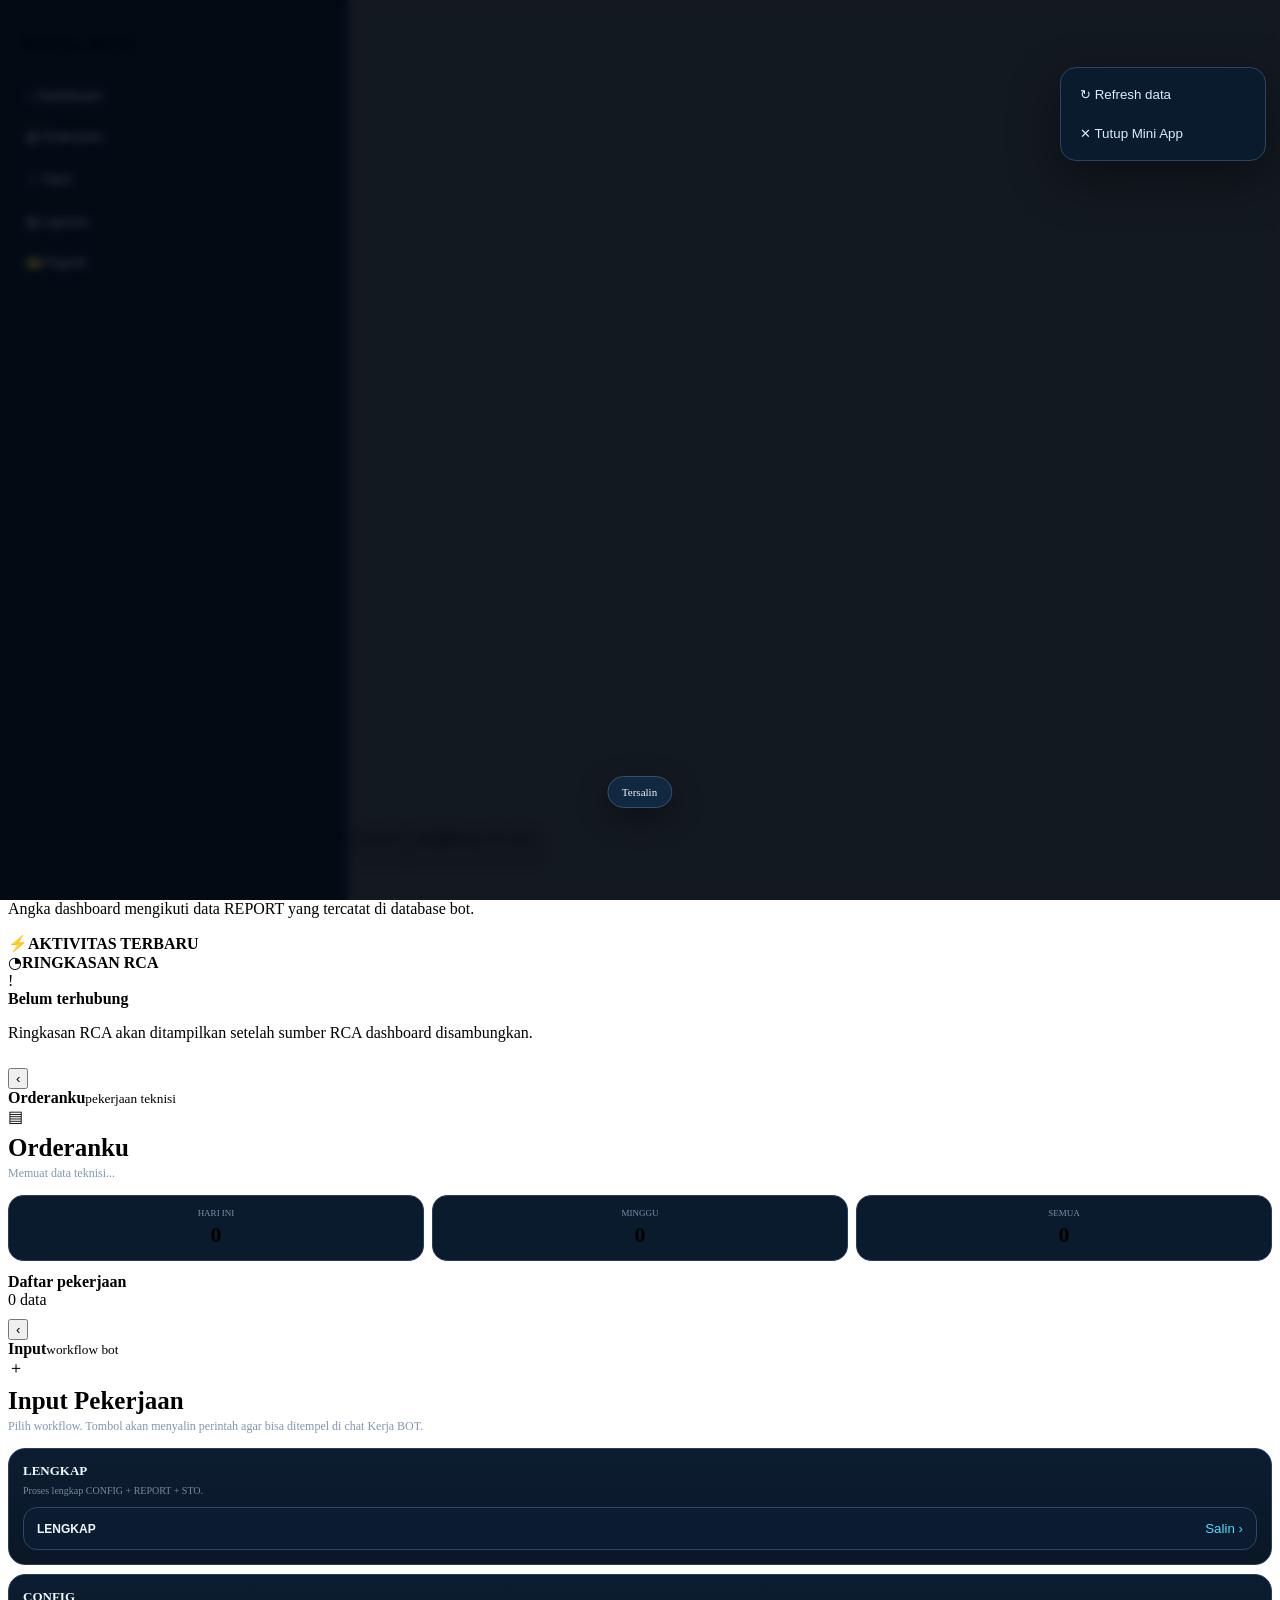
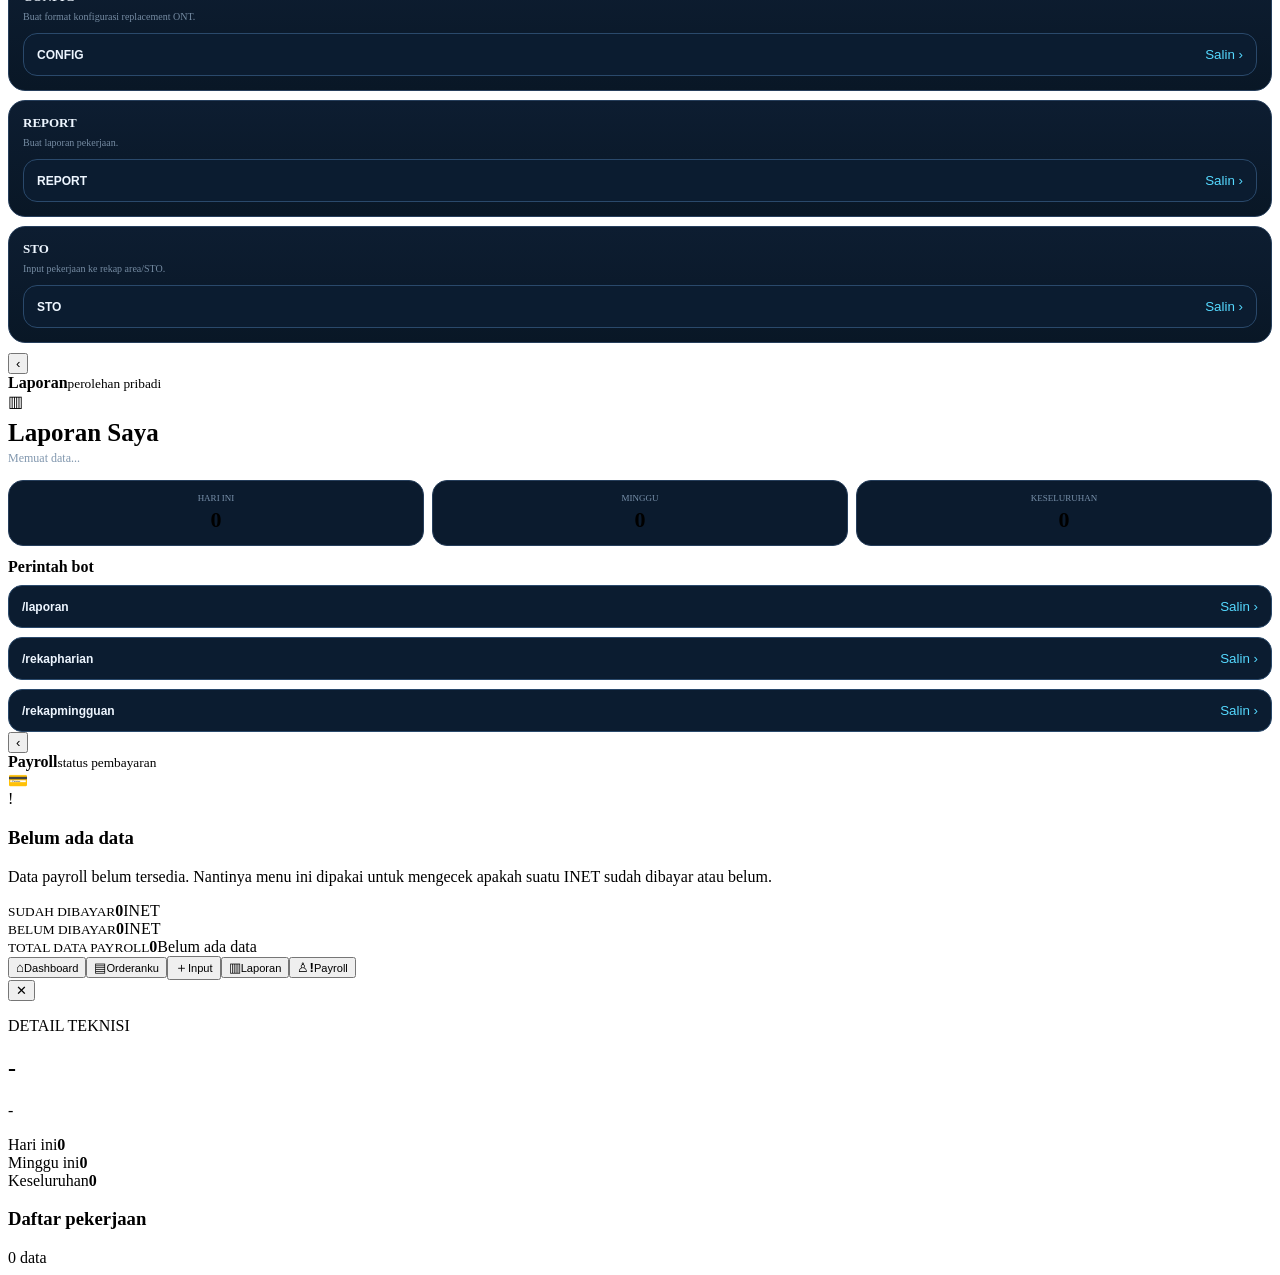
==== webapp/index.html @ c633ae43 "Initial upload Kerja-Bot" ====
<!doctype html>
<html lang="id">
<head>
  <meta charset="utf-8" />
  <meta name="viewport" content="width=device-width,initial-scale=1,viewport-fit=cover" />
  <meta name="theme-color" content="#06111f" />
  <title>Kerja BOT - Dashboard</title>
  <link rel="stylesheet" href="/styles.css" />
  <script src="https://telegram.org/js/telegram-web-app.js"></script>
  <style>
    .tool-page{padding-top:10px}.tool-title{margin:8px 0 4px;font-size:25px}.tool-sub{margin:0 0 14px;color:#8197ae;font-size:12px}.tool-list{display:grid;gap:9px}.tool-card{border:1px solid #263e5b;background:linear-gradient(180deg,#0d1d31,#091726);border-radius:17px;padding:14px;color:#eef6ff}.tool-card strong{display:block;font-size:13px}.tool-card small{display:block;color:#758ba2;font-size:10px;margin-top:4px;line-height:1.5}.tool-action{width:100%;border:1px solid #2a496b;background:#0b1c30;color:#eef6ff;border-radius:14px;padding:13px;text-align:left;display:flex;align-items:center;justify-content:space-between;margin-top:9px}.tool-action b{font-size:12px}.tool-action span{color:#55d9ff}.my-summary{display:grid;grid-template-columns:repeat(3,1fr);gap:8px;margin:12px 0}.my-summary div{border:1px solid #263e5b;background:#0b1b2e;border-radius:15px;padding:12px;text-align:center}.my-summary span{display:block;color:#7890aa;font-size:9px}.my-summary strong{display:block;font-size:22px;margin-top:4px}.mini-order-list{display:grid;gap:7px}.mini-order{border:1px solid #203a57;background:#0a1828;border-radius:13px;padding:11px}.mini-order strong{font-size:12px}.mini-order small{display:block;color:#71869e;font-size:9px;margin-top:4px}.drawer,.more-menu{position:fixed;inset:0;z-index:120}.drawer-backdrop,.more-backdrop{position:absolute;inset:0;background:rgba(0,6,14,.72);backdrop-filter:blur(4px)}.drawer-sheet{position:absolute;left:0;top:0;bottom:0;width:min(320px,84vw);background:#091827;border-right:1px solid #294562;padding:22px 14px}.drawer-sheet h2{margin:8px 7px 18px}.drawer-link{width:100%;border:0;background:transparent;color:#dceaff;padding:13px 12px;border-radius:12px;text-align:left;font-size:13px}.drawer-link:active{background:#102840}.more-box{position:absolute;right:14px;top:67px;width:190px;background:#0b1b2e;border:1px solid #294562;border-radius:16px;padding:7px;box-shadow:0 18px 50px rgba(0,0,0,.4)}.more-box button{width:100%;border:0;background:transparent;color:#dceaff;text-align:left;padding:12px;border-radius:10px}.more-box button:active{background:#102840}.toast{position:fixed;left:50%;bottom:92px;transform:translateX(-50%);z-index:200;background:#102840;border:1px solid #315272;border-radius:999px;padding:9px 14px;color:#eaf5ff;font-size:11px;box-shadow:0 10px 30px rgba(0,0,0,.35)}
  </style>
</head>
<body>
  <main class="app-shell">
    <section id="dashboardPage" class="page-view">
      <header class="app-header">
        <button id="menuButton" class="round-btn" aria-label="Menu">☰</button>
        <div class="brand-center"><strong>Kerja BOT <span class="verified">◆</span></strong><small>mini app</small></div>
        <button id="moreButton" class="round-btn" aria-label="Lainnya">•••</button>
      </header>
      <section class="welcome-row"><div><span class="hello">👋 Selamat datang,</span><div class="name-row"><h1 id="welcomeName">Teknisi</h1><span class="role-badge">TEKNISI</span></div><p id="currentDate" class="date-line">Memuat tanggal...</p></div><div class="period-pill"><span>▣</span><div><small>Periode</small><strong id="periodPillLabel">Hari Ini</strong></div></div></section>
      <section class="filter-strip"><div class="segmented"><button class="segment active" data-area="ALL">SEMUA</button><button class="segment" data-area="MYR">MANYAR</button><button class="segment" data-area="JGR">JAGIR</button></div><div class="segmented"><button class="period active" data-period="daily">HARI INI</button><button class="period" data-period="weekly">MINGGU</button><button class="period" data-period="all">SEMUA</button></div></section>
      <section class="kpi-grid"><article class="kpi-card blue"><span class="kpi-icon">▣</span><div><small>TOTAL CLOSE</small><strong id="totalClose">0</strong><em id="periodLabel">Hari ini</em></div></article><article class="kpi-card green"><span class="kpi-icon">✓</span><div><small>TEKNISI AKTIF</small><strong id="activeTechnicians">0</strong><em>punya perolehan</em></div></article><article class="kpi-card red"><span class="kpi-icon">↗</span><div><small>RATA-RATA</small><strong id="averageClose">0</strong><em>order / teknisi</em></div></article><article class="kpi-card amber"><span class="kpi-icon">◎</span><div><small>AREA</small><strong id="activeAreaLabel">SEMUA</strong><em>filter aktif</em></div></article></section>
      <section class="dashboard-grid">
        <article class="panel trend-panel"><div class="panel-head"><div><span class="panel-icon">⌁</span><strong>TREND ORDER HARIAN</strong></div><span id="trendTotal" class="panel-meta">0 close</span></div><div id="trendChart" class="trend-chart"></div></article>
        <article class="panel progress-panel"><div class="panel-head"><div><span class="panel-icon">◉</span><strong>PROGRES PEROLEHAN</strong></div></div><div class="progress-wrap"><div id="progressRing" class="progress-ring"><div><strong id="ringValue">0</strong><small>close</small></div></div><div class="progress-copy"><p><i class="dot cyan"></i> Total close <strong id="ringClose">0</strong></p><p><i class="dot green"></i> Teknisi aktif <strong id="ringTech">0</strong></p><p><i class="dot gold"></i> Rata-rata <strong id="ringAvg">0</strong></p></div></div></article>
        <article class="panel leaderboard-panel"><div class="panel-head"><div><span class="panel-icon">♛</span><strong>LEADERBOARD TEKNISI</strong></div><span id="resultCount" class="panel-meta">0 teknisi</span></div><p class="panel-sub">Berdasarkan perolehan pada filter aktif</p><div class="search-wrap"><span>⌕</span><input id="searchInput" type="search" placeholder="Cari nama atau NIK teknisi..." autocomplete="off" /></div><div id="leaderboard" class="leaderboard"></div><div id="emptyState" class="empty hidden"><div>📭</div><p>Belum ada perolehan pada periode ini.</p></div></article>
        <article class="panel area-panel"><div class="panel-head"><div><span class="panel-icon">🗺</span><strong>AREA PEKERJAAN</strong></div></div><button class="area-row" data-area-shortcut="ALL"><div><strong>SEMUA AREA</strong><small>Gabungan seluruh perolehan</small></div><span>›</span></button><button class="area-row" data-area-shortcut="MYR"><div><strong>MANYAR</strong><small>Filter STO MYR</small></div><span>›</span></button><button class="area-row" data-area-shortcut="JGR"><div><strong>JAGIR</strong><small>Filter STO JGR</small></div><span>›</span></button><div class="info-box"><span>ℹ</span><p>Angka dashboard mengikuti data REPORT yang tercatat di database bot.</p></div></article>
        <article class="panel activity-panel"><div class="panel-head"><div><span class="panel-icon">⚡</span><strong>AKTIVITAS TERBARU</strong></div></div><div id="recentActivity" class="activity-list"></div></article>
        <article class="panel rca-panel"><div class="panel-head"><div><span class="panel-icon">◔</span><strong>RINGKASAN RCA</strong></div></div><div class="placeholder-chart"><div class="placeholder-pie">!</div><div><strong>Belum terhubung</strong><p>Ringkasan RCA akan ditampilkan setelah sumber RCA dashboard disambungkan.</p></div></div></article>
      </section>
    </section>

    <section id="ordersPage" class="page-view hidden tool-page"><header class="app-header"><button class="round-btn" data-back-dashboard>‹</button><div class="brand-center"><strong>Orderanku</strong><small>pekerjaan teknisi</small></div><span class="round-btn ghost">▤</span></header><h1 class="tool-title">Orderanku</h1><p class="tool-sub" id="ordersIdentity">Memuat data teknisi...</p><div id="myOrderSummary" class="my-summary"><div><span>HARI INI</span><strong>0</strong></div><div><span>MINGGU</span><strong>0</strong></div><div><span>SEMUA</span><strong>0</strong></div></div><section class="panel"><div class="panel-head"><div><strong>Daftar pekerjaan</strong></div><span id="myOrderCount" class="panel-meta">0 data</span></div><div id="myOrdersList" class="mini-order-list"></div></section></section>

    <section id="inputPage" class="page-view hidden tool-page"><header class="app-header"><button class="round-btn" data-back-dashboard>‹</button><div class="brand-center"><strong>Input</strong><small>workflow bot</small></div><span class="round-btn ghost">＋</span></header><h1 class="tool-title">Input Pekerjaan</h1><p class="tool-sub">Pilih workflow. Tombol akan menyalin perintah agar bisa ditempel di chat Kerja BOT.</p><div class="tool-list"><article class="tool-card"><strong>LENGKAP</strong><small>Proses lengkap CONFIG + REPORT + STO.</small><button class="tool-action" data-copy-command="LENGKAP"><b>LENGKAP</b><span>Salin ›</span></button></article><article class="tool-card"><strong>CONFIG</strong><small>Buat format konfigurasi replacement ONT.</small><button class="tool-action" data-copy-command="CONFIG"><b>CONFIG</b><span>Salin ›</span></button></article><article class="tool-card"><strong>REPORT</strong><small>Buat laporan pekerjaan.</small><button class="tool-action" data-copy-command="REPORT"><b>REPORT</b><span>Salin ›</span></button></article><article class="tool-card"><strong>STO</strong><small>Input pekerjaan ke rekap area/STO.</small><button class="tool-action" data-copy-command="STO"><b>STO</b><span>Salin ›</span></button></article></div></section>

    <section id="reportsPage" class="page-view hidden tool-page"><header class="app-header"><button class="round-btn" data-back-dashboard>‹</button><div class="brand-center"><strong>Laporan</strong><small>perolehan pribadi</small></div><span class="round-btn ghost">▥</span></header><h1 class="tool-title">Laporan Saya</h1><p class="tool-sub" id="reportIdentity">Memuat data...</p><div id="reportSummary" class="my-summary"><div><span>HARI INI</span><strong>0</strong></div><div><span>MINGGU</span><strong>0</strong></div><div><span>KESELURUHAN</span><strong>0</strong></div></div><section class="panel"><div class="panel-head"><div><strong>Perintah bot</strong></div></div><button class="tool-action" data-copy-command="/laporan"><b>/laporan</b><span>Salin ›</span></button><button class="tool-action" data-copy-command="/rekapharian"><b>/rekapharian</b><span>Salin ›</span></button><button class="tool-action" data-copy-command="/rekapmingguan"><b>/rekapmingguan</b><span>Salin ›</span></button></section></section>

    <section id="payrollPage" class="page-view hidden"><header class="app-header"><button class="round-btn" data-back-dashboard>‹</button><div class="brand-center"><strong>Payroll</strong><small>status pembayaran</small></div><span class="round-btn ghost">💳</span></header><section class="payroll-hero panel"><div class="warning-orb">!</div><h1>Belum ada data</h1><p>Data payroll belum tersedia. Nantinya menu ini dipakai untuk mengecek apakah suatu INET sudah dibayar atau belum.</p></section><section class="payroll-grid"><article class="pay-stat"><small>SUDAH DIBAYAR</small><strong>0</strong><span>INET</span></article><article class="pay-stat"><small>BELUM DIBAYAR</small><strong>0</strong><span>INET</span></article><article class="pay-stat wide"><small>TOTAL DATA PAYROLL</small><strong>0</strong><span>Belum ada data</span></article></section></section>

    <nav class="bottom-nav"><button class="nav-item active" data-page="dashboardPage"><span>⌂</span><small>Dashboard</small></button><button class="nav-item" data-page="ordersPage"><span>▤</span><small>Orderanku</small></button><button class="nav-item nav-plus" data-page="inputPage"><span>＋</span><small>Input</small></button><button class="nav-item" data-page="reportsPage"><span>▥</span><small>Laporan</small></button><button class="nav-item payroll-nav" data-page="payrollPage"><span>♙<b>!</b></span><small>Payroll</small></button></nav>

    <section id="detailPanel" class="detail-panel hidden"><div class="detail-backdrop" data-close-detail></div><article class="detail-sheet"><div class="detail-handle"></div><button class="close-detail" data-close-detail>✕</button><p class="section-kicker">DETAIL TEKNISI</p><h2 id="detailName">-</h2><p id="detailNik" class="subtle">-</p><div class="detail-metrics"><div><span>Hari ini</span><strong id="detailDaily">0</strong></div><div><span>Minggu ini</span><strong id="detailWeekly">0</strong></div><div><span>Keseluruhan</span><strong id="detailAll">0</strong></div></div><div class="section-heading compact"><h3>Daftar pekerjaan</h3><span id="detailCount">0 data</span></div><div id="detailOrders" class="detail-orders"></div></article></section>

    <section id="drawer" class="drawer hidden"><div class="drawer-backdrop" data-close-drawer></div><aside class="drawer-sheet"><h2>Kerja BOT</h2><button class="drawer-link" data-drawer-page="dashboardPage">⌂ Dashboard</button><button class="drawer-link" data-drawer-page="ordersPage">▤ Orderanku</button><button class="drawer-link" data-drawer-page="inputPage">＋ Input</button><button class="drawer-link" data-drawer-page="reportsPage">▥ Laporan</button><button class="drawer-link" data-drawer-page="payrollPage">💳 Payroll</button></aside></section>
    <section id="moreMenu" class="more-menu hidden"><div class="more-backdrop" data-close-more></div><div class="more-box"><button id="refreshButton">↻ Refresh data</button><button id="closeMiniAppButton">✕ Tutup Mini App</button></div></section>
    <div id="toast" class="toast hidden">Tersalin</div>
  </main>
  <template id="leaderTemplate"><button class="leader-row"><span class="rank"></span><span class="leader-info"><strong class="leader-name"></strong><small class="leader-meta"></small></span><span class="leader-score"></span><span class="chevron">›</span></button></template>
  <script src="/app.js"></script>
  <script src="/ticket_bridge.js"></script>
  <script src="/workflow_area.js"></script>
  <script src="/report_upgrade.js"></script>
  <script src="/navigation_back.js"></script>
  <script src="/leaderboard_identity_fix.js?v=2"></script>
</body>
</html>
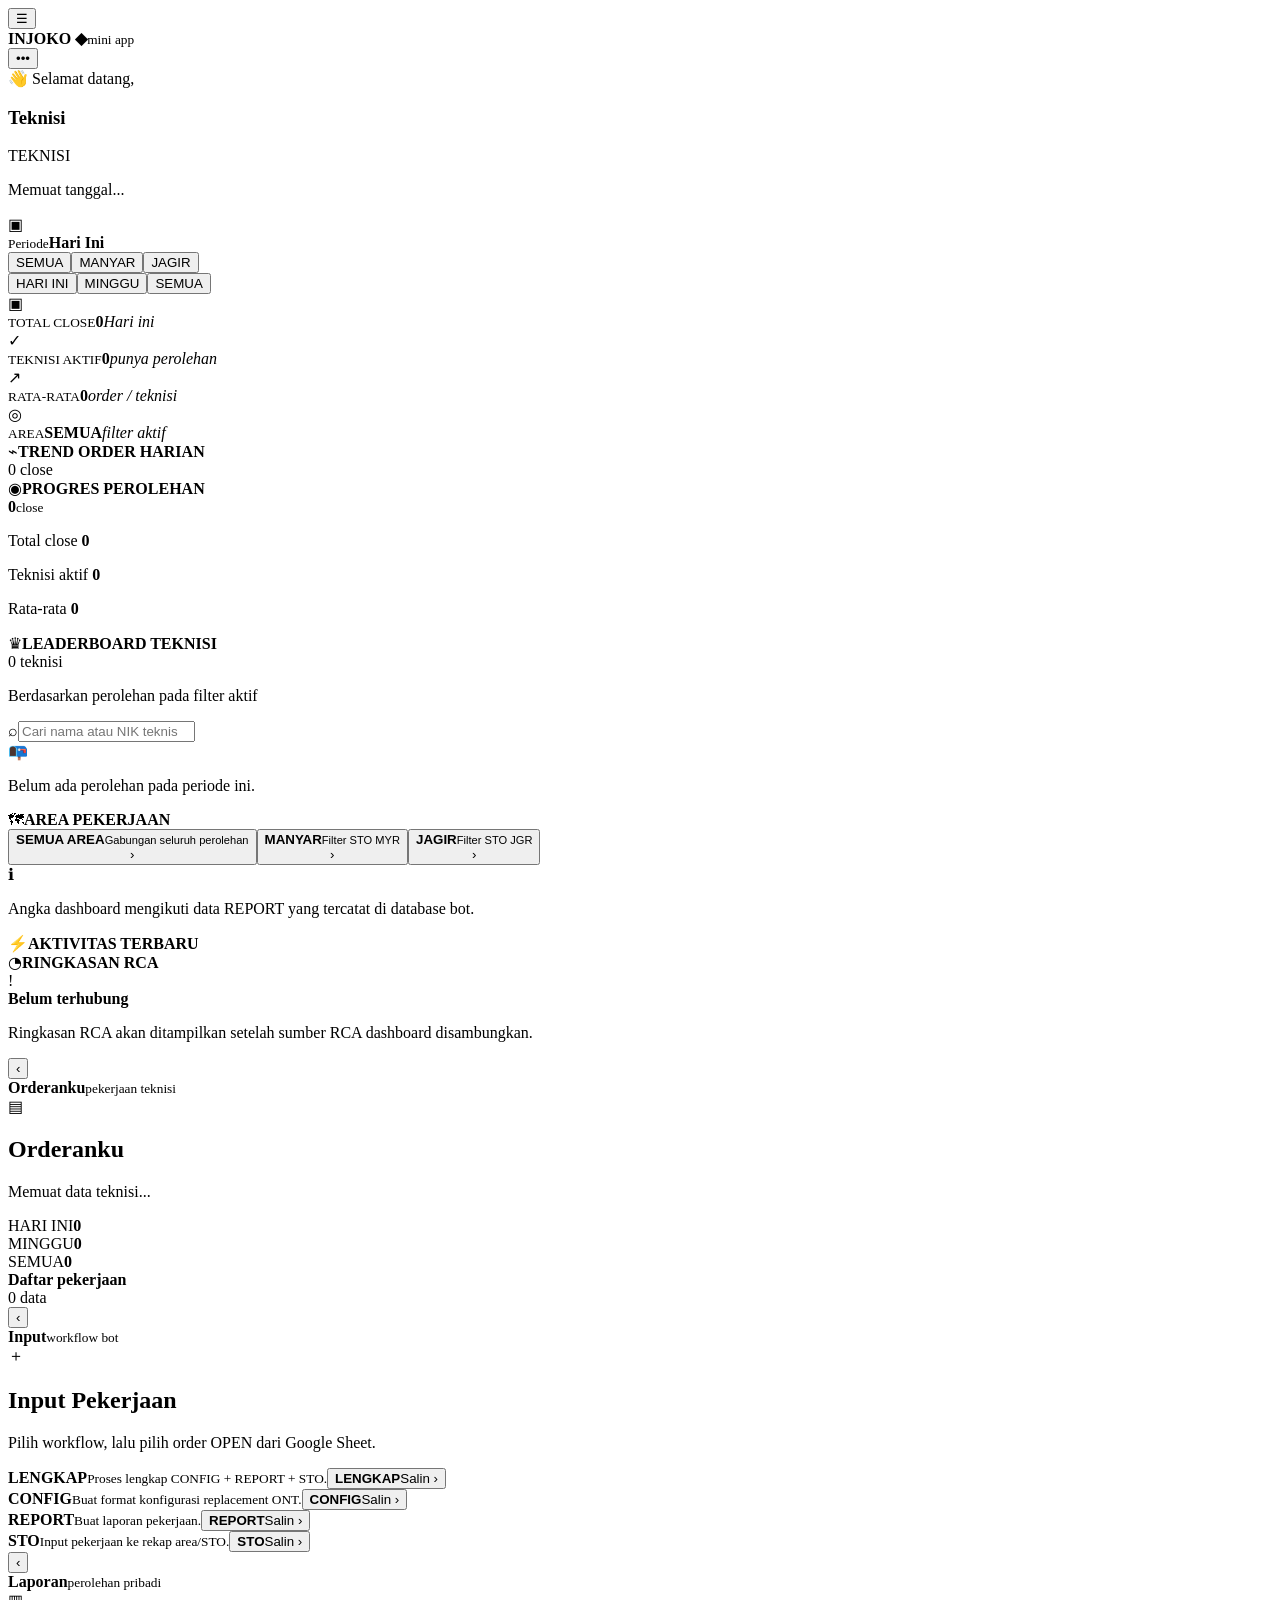
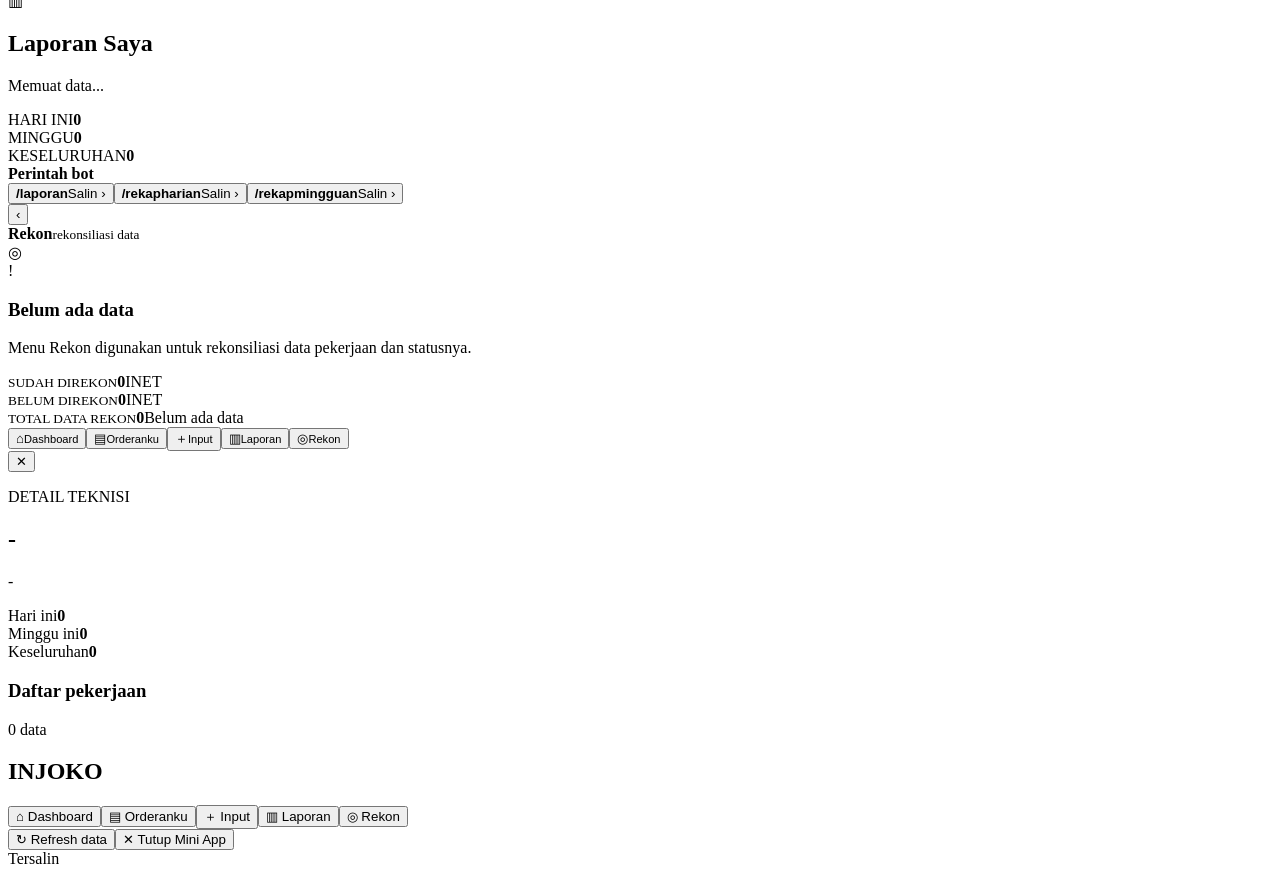
==== commit 6bcd6af1: "feat: rebrand Mini App to INJOKO and add role UI" ====
--- a/webapp/index.html
+++ b/webapp/index.html
@@ -4,56 +4,30 @@
   <meta charset="utf-8" />
   <meta name="viewport" content="width=device-width,initial-scale=1,viewport-fit=cover" />
   <meta name="theme-color" content="#06111f" />
-  <title>Kerja BOT - Dashboard</title>
+  <title>INJOKO - Dashboard</title>
   <link rel="stylesheet" href="/styles.css" />
   <script src="https://telegram.org/js/telegram-web-app.js"></script>
-  <style>
-    .tool-page{padding-top:10px}.tool-title{margin:8px 0 4px;font-size:25px}.tool-sub{margin:0 0 14px;color:#8197ae;font-size:12px}.tool-list{display:grid;gap:9px}.tool-card{border:1px solid #263e5b;background:linear-gradient(180deg,#0d1d31,#091726);border-radius:17px;padding:14px;color:#eef6ff}.tool-card strong{display:block;font-size:13px}.tool-card small{display:block;color:#758ba2;font-size:10px;margin-top:4px;line-height:1.5}.tool-action{width:100%;border:1px solid #2a496b;background:#0b1c30;color:#eef6ff;border-radius:14px;padding:13px;text-align:left;display:flex;align-items:center;justify-content:space-between;margin-top:9px}.tool-action b{font-size:12px}.tool-action span{color:#55d9ff}.my-summary{display:grid;grid-template-columns:repeat(3,1fr);gap:8px;margin:12px 0}.my-summary div{border:1px solid #263e5b;background:#0b1b2e;border-radius:15px;padding:12px;text-align:center}.my-summary span{display:block;color:#7890aa;font-size:9px}.my-summary strong{display:block;font-size:22px;margin-top:4px}.mini-order-list{display:grid;gap:7px}.mini-order{border:1px solid #203a57;background:#0a1828;border-radius:13px;padding:11px}.mini-order strong{font-size:12px}.mini-order small{display:block;color:#71869e;font-size:9px;margin-top:4px}.drawer,.more-menu{position:fixed;inset:0;z-index:120}.drawer-backdrop,.more-backdrop{position:absolute;inset:0;background:rgba(0,6,14,.72);backdrop-filter:blur(4px)}.drawer-sheet{position:absolute;left:0;top:0;bottom:0;width:min(320px,84vw);background:#091827;border-right:1px solid #294562;padding:22px 14px}.drawer-sheet h2{margin:8px 7px 18px}.drawer-link{width:100%;border:0;background:transparent;color:#dceaff;padding:13px 12px;border-radius:12px;text-align:left;font-size:13px}.drawer-link:active{background:#102840}.more-box{position:absolute;right:14px;top:67px;width:190px;background:#0b1b2e;border:1px solid #294562;border-radius:16px;padding:7px;box-shadow:0 18px 50px rgba(0,0,0,.4)}.more-box button{width:100%;border:0;background:transparent;color:#dceaff;text-align:left;padding:12px;border-radius:10px}.more-box button:active{background:#102840}.toast{position:fixed;left:50%;bottom:92px;transform:translateX(-50%);z-index:200;background:#102840;border:1px solid #315272;border-radius:999px;padding:9px 14px;color:#eaf5ff;font-size:11px;box-shadow:0 10px 30px rgba(0,0,0,.35)}
-  </style>
 </head>
 <body>
   <main class="app-shell">
     <section id="dashboardPage" class="page-view">
-      <header class="app-header">
-        <button id="menuButton" class="round-btn" aria-label="Menu">☰</button>
-        <div class="brand-center"><strong>Kerja BOT <span class="verified">◆</span></strong><small>mini app</small></div>
-        <button id="moreButton" class="round-btn" aria-label="Lainnya">•••</button>
-      </header>
+      <header class="app-header"><button id="menuButton" class="round-btn" aria-label="Menu">☰</button><div class="brand-center"><strong>INJOKO <span class="verified">◆</span></strong><small>mini app</small></div><button id="moreButton" class="round-btn" aria-label="Lainnya">•••</button></header>
       <section class="welcome-row"><div><span class="hello">👋 Selamat datang,</span><div class="name-row"><h1 id="welcomeName">Teknisi</h1><span class="role-badge">TEKNISI</span></div><p id="currentDate" class="date-line">Memuat tanggal...</p></div><div class="period-pill"><span>▣</span><div><small>Periode</small><strong id="periodPillLabel">Hari Ini</strong></div></div></section>
       <section class="filter-strip"><div class="segmented"><button class="segment active" data-area="ALL">SEMUA</button><button class="segment" data-area="MYR">MANYAR</button><button class="segment" data-area="JGR">JAGIR</button></div><div class="segmented"><button class="period active" data-period="daily">HARI INI</button><button class="period" data-period="weekly">MINGGU</button><button class="period" data-period="all">SEMUA</button></div></section>
       <section class="kpi-grid"><article class="kpi-card blue"><span class="kpi-icon">▣</span><div><small>TOTAL CLOSE</small><strong id="totalClose">0</strong><em id="periodLabel">Hari ini</em></div></article><article class="kpi-card green"><span class="kpi-icon">✓</span><div><small>TEKNISI AKTIF</small><strong id="activeTechnicians">0</strong><em>punya perolehan</em></div></article><article class="kpi-card red"><span class="kpi-icon">↗</span><div><small>RATA-RATA</small><strong id="averageClose">0</strong><em>order / teknisi</em></div></article><article class="kpi-card amber"><span class="kpi-icon">◎</span><div><small>AREA</small><strong id="activeAreaLabel">SEMUA</strong><em>filter aktif</em></div></article></section>
-      <section class="dashboard-grid">
-        <article class="panel trend-panel"><div class="panel-head"><div><span class="panel-icon">⌁</span><strong>TREND ORDER HARIAN</strong></div><span id="trendTotal" class="panel-meta">0 close</span></div><div id="trendChart" class="trend-chart"></div></article>
-        <article class="panel progress-panel"><div class="panel-head"><div><span class="panel-icon">◉</span><strong>PROGRES PEROLEHAN</strong></div></div><div class="progress-wrap"><div id="progressRing" class="progress-ring"><div><strong id="ringValue">0</strong><small>close</small></div></div><div class="progress-copy"><p><i class="dot cyan"></i> Total close <strong id="ringClose">0</strong></p><p><i class="dot green"></i> Teknisi aktif <strong id="ringTech">0</strong></p><p><i class="dot gold"></i> Rata-rata <strong id="ringAvg">0</strong></p></div></div></article>
-        <article class="panel leaderboard-panel"><div class="panel-head"><div><span class="panel-icon">♛</span><strong>LEADERBOARD TEKNISI</strong></div><span id="resultCount" class="panel-meta">0 teknisi</span></div><p class="panel-sub">Berdasarkan perolehan pada filter aktif</p><div class="search-wrap"><span>⌕</span><input id="searchInput" type="search" placeholder="Cari nama atau NIK teknisi..." autocomplete="off" /></div><div id="leaderboard" class="leaderboard"></div><div id="emptyState" class="empty hidden"><div>📭</div><p>Belum ada perolehan pada periode ini.</p></div></article>
-        <article class="panel area-panel"><div class="panel-head"><div><span class="panel-icon">🗺</span><strong>AREA PEKERJAAN</strong></div></div><button class="area-row" data-area-shortcut="ALL"><div><strong>SEMUA AREA</strong><small>Gabungan seluruh perolehan</small></div><span>›</span></button><button class="area-row" data-area-shortcut="MYR"><div><strong>MANYAR</strong><small>Filter STO MYR</small></div><span>›</span></button><button class="area-row" data-area-shortcut="JGR"><div><strong>JAGIR</strong><small>Filter STO JGR</small></div><span>›</span></button><div class="info-box"><span>ℹ</span><p>Angka dashboard mengikuti data REPORT yang tercatat di database bot.</p></div></article>
-        <article class="panel activity-panel"><div class="panel-head"><div><span class="panel-icon">⚡</span><strong>AKTIVITAS TERBARU</strong></div></div><div id="recentActivity" class="activity-list"></div></article>
-        <article class="panel rca-panel"><div class="panel-head"><div><span class="panel-icon">◔</span><strong>RINGKASAN RCA</strong></div></div><div class="placeholder-chart"><div class="placeholder-pie">!</div><div><strong>Belum terhubung</strong><p>Ringkasan RCA akan ditampilkan setelah sumber RCA dashboard disambungkan.</p></div></div></article>
-      </section>
+      <section class="dashboard-grid"><article class="panel trend-panel"><div class="panel-head"><div><span class="panel-icon">⌁</span><strong>TREND ORDER HARIAN</strong></div><span id="trendTotal" class="panel-meta">0 close</span></div><div id="trendChart" class="trend-chart"></div></article><article class="panel progress-panel"><div class="panel-head"><div><span class="panel-icon">◉</span><strong>PROGRES PEROLEHAN</strong></div></div><div class="progress-wrap"><div id="progressRing" class="progress-ring"><div><strong id="ringValue">0</strong><small>close</small></div></div><div class="progress-copy"><p><i class="dot cyan"></i> Total close <strong id="ringClose">0</strong></p><p><i class="dot green"></i> Teknisi aktif <strong id="ringTech">0</strong></p><p><i class="dot gold"></i> Rata-rata <strong id="ringAvg">0</strong></p></div></div></article><article class="panel leaderboard-panel"><div class="panel-head"><div><span class="panel-icon">♛</span><strong>LEADERBOARD TEKNISI</strong></div><span id="resultCount" class="panel-meta">0 teknisi</span></div><p class="panel-sub">Berdasarkan perolehan pada filter aktif</p><div class="search-wrap"><span>⌕</span><input id="searchInput" type="search" placeholder="Cari nama atau NIK teknisi..." autocomplete="off" /></div><div id="leaderboard" class="leaderboard"></div><div id="emptyState" class="empty hidden"><div>📭</div><p>Belum ada perolehan pada periode ini.</p></div></article><article class="panel area-panel"><div class="panel-head"><div><span class="panel-icon">🗺</span><strong>AREA PEKERJAAN</strong></div></div><button class="area-row" data-area-shortcut="ALL"><div><strong>SEMUA AREA</strong><small>Gabungan seluruh perolehan</small></div><span>›</span></button><button class="area-row" data-area-shortcut="MYR"><div><strong>MANYAR</strong><small>Filter STO MYR</small></div><span>›</span></button><button class="area-row" data-area-shortcut="JGR"><div><strong>JAGIR</strong><small>Filter STO JGR</small></div><span>›</span></button><div class="info-box"><span>ℹ</span><p>Angka dashboard mengikuti data REPORT yang tercatat di database bot.</p></div></article><article class="panel activity-panel"><div class="panel-head"><div><span class="panel-icon">⚡</span><strong>AKTIVITAS TERBARU</strong></div></div><div id="recentActivity" class="activity-list"></div></article><article class="panel rca-panel"><div class="panel-head"><div><span class="panel-icon">◔</span><strong>RINGKASAN RCA</strong></div></div><div class="placeholder-chart"><div class="placeholder-pie">!</div><div><strong>Belum terhubung</strong><p>Ringkasan RCA akan ditampilkan setelah sumber RCA dashboard disambungkan.</p></div></div></article></section>
     </section>
-
     <section id="ordersPage" class="page-view hidden tool-page"><header class="app-header"><button class="round-btn" data-back-dashboard>‹</button><div class="brand-center"><strong>Orderanku</strong><small>pekerjaan teknisi</small></div><span class="round-btn ghost">▤</span></header><h1 class="tool-title">Orderanku</h1><p class="tool-sub" id="ordersIdentity">Memuat data teknisi...</p><div id="myOrderSummary" class="my-summary"><div><span>HARI INI</span><strong>0</strong></div><div><span>MINGGU</span><strong>0</strong></div><div><span>SEMUA</span><strong>0</strong></div></div><section class="panel"><div class="panel-head"><div><strong>Daftar pekerjaan</strong></div><span id="myOrderCount" class="panel-meta">0 data</span></div><div id="myOrdersList" class="mini-order-list"></div></section></section>
-
-    <section id="inputPage" class="page-view hidden tool-page"><header class="app-header"><button class="round-btn" data-back-dashboard>‹</button><div class="brand-center"><strong>Input</strong><small>workflow bot</small></div><span class="round-btn ghost">＋</span></header><h1 class="tool-title">Input Pekerjaan</h1><p class="tool-sub">Pilih workflow. Tombol akan menyalin perintah agar bisa ditempel di chat Kerja BOT.</p><div class="tool-list"><article class="tool-card"><strong>LENGKAP</strong><small>Proses lengkap CONFIG + REPORT + STO.</small><button class="tool-action" data-copy-command="LENGKAP"><b>LENGKAP</b><span>Salin ›</span></button></article><article class="tool-card"><strong>CONFIG</strong><small>Buat format konfigurasi replacement ONT.</small><button class="tool-action" data-copy-command="CONFIG"><b>CONFIG</b><span>Salin ›</span></button></article><article class="tool-card"><strong>REPORT</strong><small>Buat laporan pekerjaan.</small><button class="tool-action" data-copy-command="REPORT"><b>REPORT</b><span>Salin ›</span></button></article><article class="tool-card"><strong>STO</strong><small>Input pekerjaan ke rekap area/STO.</small><button class="tool-action" data-copy-command="STO"><b>STO</b><span>Salin ›</span></button></article></div></section>
-
+    <section id="inputPage" class="page-view hidden tool-page"><header class="app-header"><button class="round-btn" data-back-dashboard>‹</button><div class="brand-center"><strong>Input</strong><small>workflow bot</small></div><span class="round-btn ghost">＋</span></header><h1 class="tool-title">Input Pekerjaan</h1><p class="tool-sub">Pilih workflow, lalu pilih order OPEN dari Google Sheet.</p><div class="tool-list"><article class="tool-card"><strong>LENGKAP</strong><small>Proses lengkap CONFIG + REPORT + STO.</small><button class="tool-action" data-copy-command="LENGKAP"><b>LENGKAP</b><span>Salin ›</span></button></article><article class="tool-card"><strong>CONFIG</strong><small>Buat format konfigurasi replacement ONT.</small><button class="tool-action" data-copy-command="CONFIG"><b>CONFIG</b><span>Salin ›</span></button></article><article class="tool-card"><strong>REPORT</strong><small>Buat laporan pekerjaan.</small><button class="tool-action" data-copy-command="REPORT"><b>REPORT</b><span>Salin ›</span></button></article><article class="tool-card"><strong>STO</strong><small>Input pekerjaan ke rekap area/STO.</small><button class="tool-action" data-copy-command="STO"><b>STO</b><span>Salin ›</span></button></article></div></section>
     <section id="reportsPage" class="page-view hidden tool-page"><header class="app-header"><button class="round-btn" data-back-dashboard>‹</button><div class="brand-center"><strong>Laporan</strong><small>perolehan pribadi</small></div><span class="round-btn ghost">▥</span></header><h1 class="tool-title">Laporan Saya</h1><p class="tool-sub" id="reportIdentity">Memuat data...</p><div id="reportSummary" class="my-summary"><div><span>HARI INI</span><strong>0</strong></div><div><span>MINGGU</span><strong>0</strong></div><div><span>KESELURUHAN</span><strong>0</strong></div></div><section class="panel"><div class="panel-head"><div><strong>Perintah bot</strong></div></div><button class="tool-action" data-copy-command="/laporan"><b>/laporan</b><span>Salin ›</span></button><button class="tool-action" data-copy-command="/rekapharian"><b>/rekapharian</b><span>Salin ›</span></button><button class="tool-action" data-copy-command="/rekapmingguan"><b>/rekapmingguan</b><span>Salin ›</span></button></section></section>
-
-    <section id="payrollPage" class="page-view hidden"><header class="app-header"><button class="round-btn" data-back-dashboard>‹</button><div class="brand-center"><strong>Payroll</strong><small>status pembayaran</small></div><span class="round-btn ghost">💳</span></header><section class="payroll-hero panel"><div class="warning-orb">!</div><h1>Belum ada data</h1><p>Data payroll belum tersedia. Nantinya menu ini dipakai untuk mengecek apakah suatu INET sudah dibayar atau belum.</p></section><section class="payroll-grid"><article class="pay-stat"><small>SUDAH DIBAYAR</small><strong>0</strong><span>INET</span></article><article class="pay-stat"><small>BELUM DIBAYAR</small><strong>0</strong><span>INET</span></article><article class="pay-stat wide"><small>TOTAL DATA PAYROLL</small><strong>0</strong><span>Belum ada data</span></article></section></section>
-
-    <nav class="bottom-nav"><button class="nav-item active" data-page="dashboardPage"><span>⌂</span><small>Dashboard</small></button><button class="nav-item" data-page="ordersPage"><span>▤</span><small>Orderanku</small></button><button class="nav-item nav-plus" data-page="inputPage"><span>＋</span><small>Input</small></button><button class="nav-item" data-page="reportsPage"><span>▥</span><small>Laporan</small></button><button class="nav-item payroll-nav" data-page="payrollPage"><span>♙<b>!</b></span><small>Payroll</small></button></nav>
-
+    <section id="payrollPage" class="page-view hidden"><header class="app-header"><button class="round-btn" data-back-dashboard>‹</button><div class="brand-center"><strong>Rekon</strong><small>rekonsiliasi data</small></div><span class="round-btn ghost">◎</span></header><section class="payroll-hero panel"><div class="warning-orb">!</div><h1>Belum ada data</h1><p>Menu Rekon digunakan untuk rekonsiliasi data pekerjaan dan statusnya.</p></section><section class="payroll-grid"><article class="pay-stat"><small>SUDAH DIREKON</small><strong>0</strong><span>INET</span></article><article class="pay-stat"><small>BELUM DIREKON</small><strong>0</strong><span>INET</span></article><article class="pay-stat wide"><small>TOTAL DATA REKON</small><strong>0</strong><span>Belum ada data</span></article></section></section>
+    <nav class="bottom-nav"><button class="nav-item active" data-page="dashboardPage"><span>⌂</span><small>Dashboard</small></button><button class="nav-item" data-page="ordersPage"><span>▤</span><small>Orderanku</small></button><button class="nav-item nav-plus" data-page="inputPage"><span>＋</span><small>Input</small></button><button class="nav-item" data-page="reportsPage"><span>▥</span><small>Laporan</small></button><button class="nav-item payroll-nav" data-page="payrollPage"><span>◎</span><small>Rekon</small></button></nav>
     <section id="detailPanel" class="detail-panel hidden"><div class="detail-backdrop" data-close-detail></div><article class="detail-sheet"><div class="detail-handle"></div><button class="close-detail" data-close-detail>✕</button><p class="section-kicker">DETAIL TEKNISI</p><h2 id="detailName">-</h2><p id="detailNik" class="subtle">-</p><div class="detail-metrics"><div><span>Hari ini</span><strong id="detailDaily">0</strong></div><div><span>Minggu ini</span><strong id="detailWeekly">0</strong></div><div><span>Keseluruhan</span><strong id="detailAll">0</strong></div></div><div class="section-heading compact"><h3>Daftar pekerjaan</h3><span id="detailCount">0 data</span></div><div id="detailOrders" class="detail-orders"></div></article></section>
-
-    <section id="drawer" class="drawer hidden"><div class="drawer-backdrop" data-close-drawer></div><aside class="drawer-sheet"><h2>Kerja BOT</h2><button class="drawer-link" data-drawer-page="dashboardPage">⌂ Dashboard</button><button class="drawer-link" data-drawer-page="ordersPage">▤ Orderanku</button><button class="drawer-link" data-drawer-page="inputPage">＋ Input</button><button class="drawer-link" data-drawer-page="reportsPage">▥ Laporan</button><button class="drawer-link" data-drawer-page="payrollPage">💳 Payroll</button></aside></section>
+    <section id="drawer" class="drawer hidden"><div class="drawer-backdrop" data-close-drawer></div><aside class="drawer-sheet"><h2>INJOKO</h2><button class="drawer-link" data-drawer-page="dashboardPage">⌂ Dashboard</button><button class="drawer-link" data-drawer-page="ordersPage">▤ Orderanku</button><button class="drawer-link" data-drawer-page="inputPage">＋ Input</button><button class="drawer-link" data-drawer-page="reportsPage">▥ Laporan</button><button class="drawer-link" data-drawer-page="payrollPage">◎ Rekon</button></aside></section>
     <section id="moreMenu" class="more-menu hidden"><div class="more-backdrop" data-close-more></div><div class="more-box"><button id="refreshButton">↻ Refresh data</button><button id="closeMiniAppButton">✕ Tutup Mini App</button></div></section>
     <div id="toast" class="toast hidden">Tersalin</div>
   </main>
   <template id="leaderTemplate"><button class="leader-row"><span class="rank"></span><span class="leader-info"><strong class="leader-name"></strong><small class="leader-meta"></small></span><span class="leader-score"></span><span class="chevron">›</span></button></template>
-  <script src="/app.js"></script>
-  <script src="/ticket_bridge.js"></script>
-  <script src="/workflow_area.js"></script>
-  <script src="/report_upgrade.js"></script>
-  <script src="/navigation_back.js"></script>
-  <script src="/leaderboard_identity_fix.js?v=2"></script>
+  <script src="/app.js"></script><script src="/ticket_bridge.js"></script><script src="/workflow_area.js"></script><script src="/report_upgrade.js"></script><script src="/navigation_back.js"></script><script src="/leaderboard_identity_fix.js?v=2"></script><script src="/injoko_role_ui.js"></script>
 </body>
 </html>
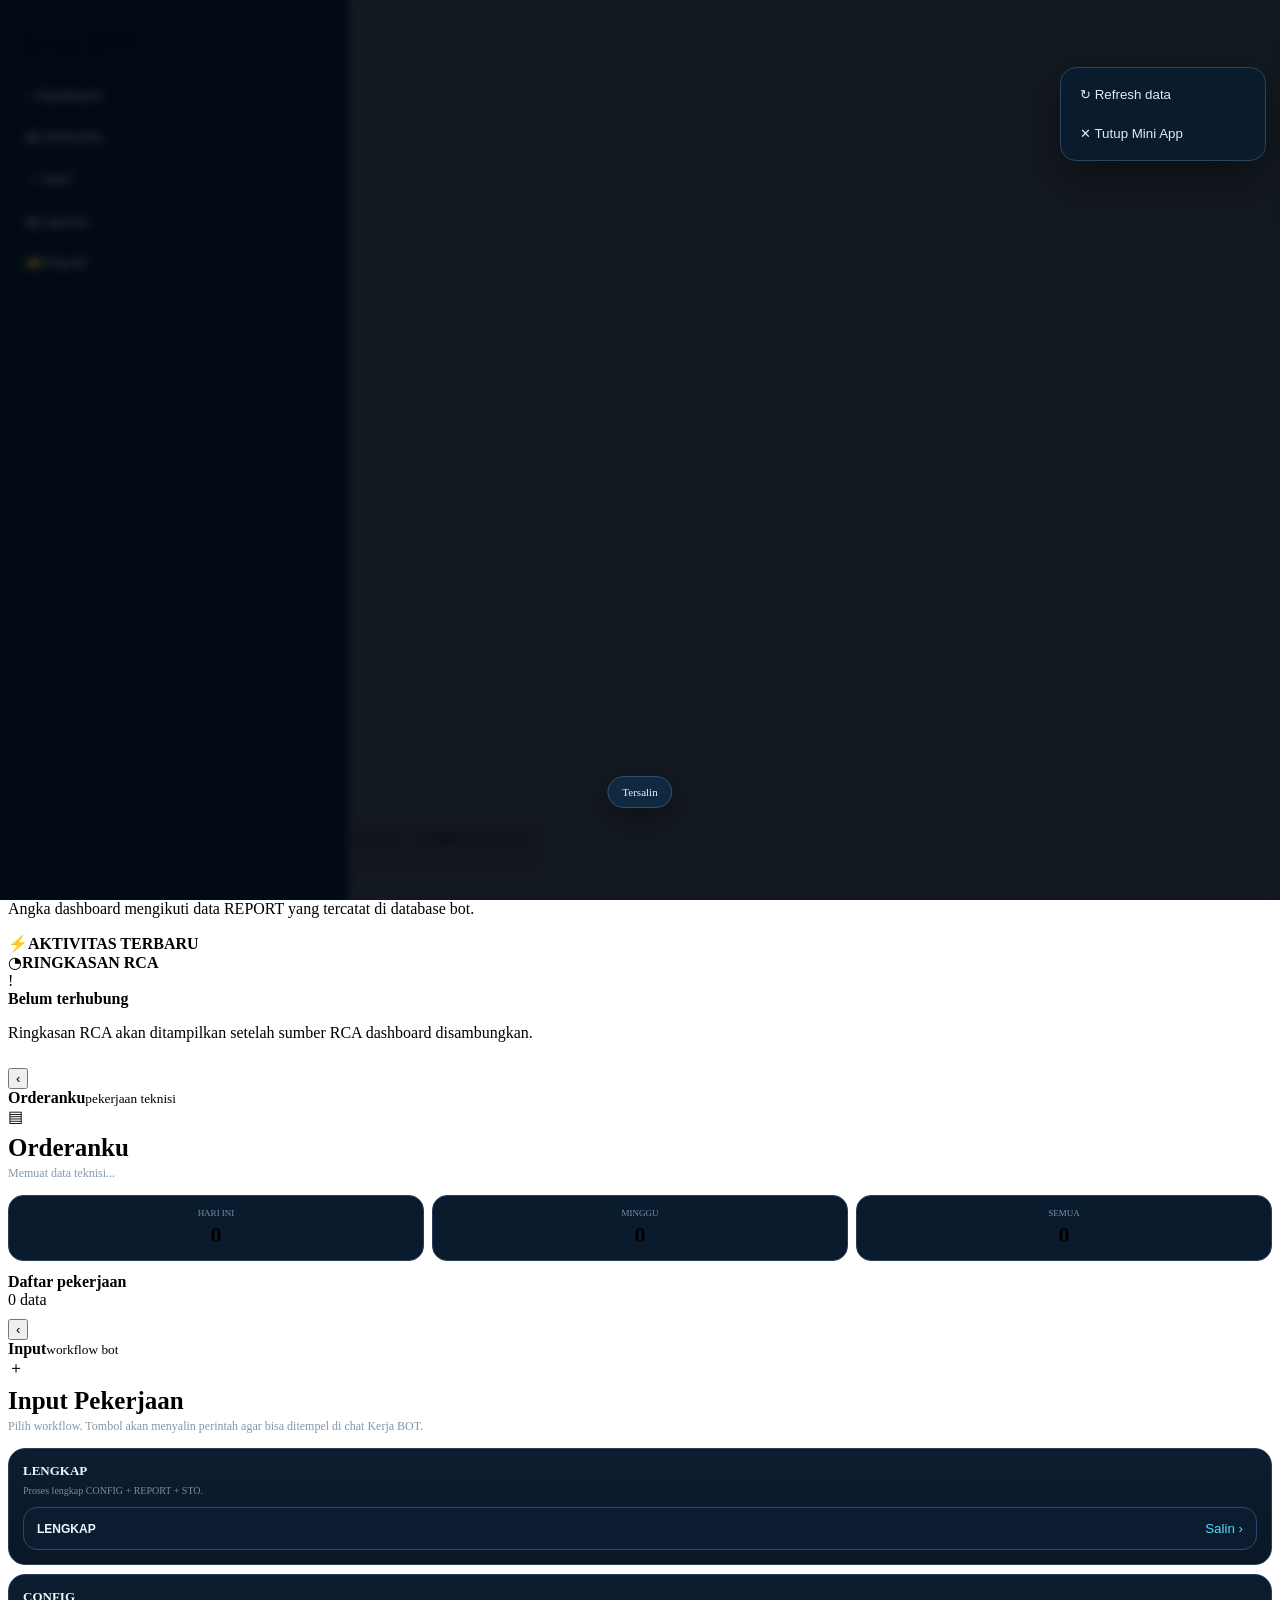
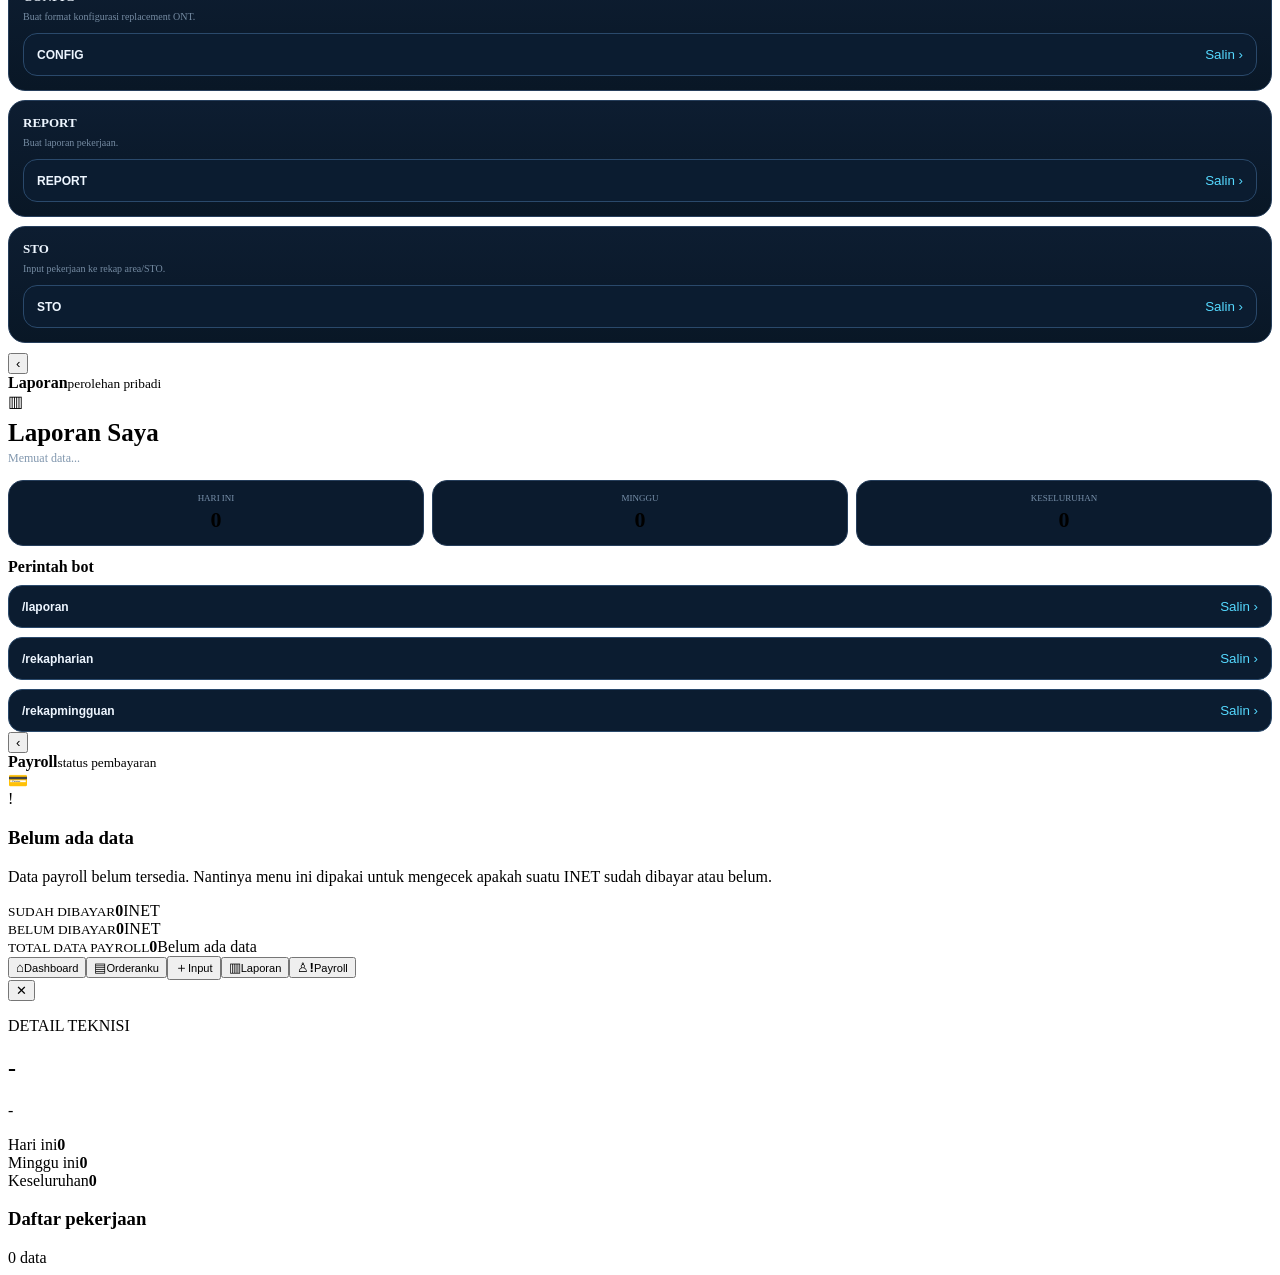
==== commit b2ac3df3: "fix: preserve existing Mini App structure" ====
--- a/webapp/index.html
+++ b/webapp/index.html
@@ -4,30 +4,56 @@
   <meta charset="utf-8" />
   <meta name="viewport" content="width=device-width,initial-scale=1,viewport-fit=cover" />
   <meta name="theme-color" content="#06111f" />
-  <title>INJOKO - Dashboard</title>
+  <title>Kerja BOT - Dashboard</title>
   <link rel="stylesheet" href="/styles.css" />
   <script src="https://telegram.org/js/telegram-web-app.js"></script>
+  <style>
+    .tool-page{padding-top:10px}.tool-title{margin:8px 0 4px;font-size:25px}.tool-sub{margin:0 0 14px;color:#8197ae;font-size:12px}.tool-list{display:grid;gap:9px}.tool-card{border:1px solid #263e5b;background:linear-gradient(180deg,#0d1d31,#091726);border-radius:17px;padding:14px;color:#eef6ff}.tool-card strong{display:block;font-size:13px}.tool-card small{display:block;color:#758ba2;font-size:10px;margin-top:4px;line-height:1.5}.tool-action{width:100%;border:1px solid #2a496b;background:#0b1c30;color:#eef6ff;border-radius:14px;padding:13px;text-align:left;display:flex;align-items:center;justify-content:space-between;margin-top:9px}.tool-action b{font-size:12px}.tool-action span{color:#55d9ff}.my-summary{display:grid;grid-template-columns:repeat(3,1fr);gap:8px;margin:12px 0}.my-summary div{border:1px solid #263e5b;background:#0b1b2e;border-radius:15px;padding:12px;text-align:center}.my-summary span{display:block;color:#7890aa;font-size:9px}.my-summary strong{display:block;font-size:22px;margin-top:4px}.mini-order-list{display:grid;gap:7px}.mini-order{border:1px solid #203a57;background:#0a1828;border-radius:13px;padding:11px}.mini-order strong{font-size:12px}.mini-order small{display:block;color:#71869e;font-size:9px;margin-top:4px}.drawer,.more-menu{position:fixed;inset:0;z-index:120}.drawer-backdrop,.more-backdrop{position:absolute;inset:0;background:rgba(0,6,14,.72);backdrop-filter:blur(4px)}.drawer-sheet{position:absolute;left:0;top:0;bottom:0;width:min(320px,84vw);background:#091827;border-right:1px solid #294562;padding:22px 14px}.drawer-sheet h2{margin:8px 7px 18px}.drawer-link{width:100%;border:0;background:transparent;color:#dceaff;padding:13px 12px;border-radius:12px;text-align:left;font-size:13px}.drawer-link:active{background:#102840}.more-box{position:absolute;right:14px;top:67px;width:190px;background:#0b1b2e;border:1px solid #294562;border-radius:16px;padding:7px;box-shadow:0 18px 50px rgba(0,0,0,.4)}.more-box button{width:100%;border:0;background:transparent;color:#dceaff;text-align:left;padding:12px;border-radius:10px}.more-box button:active{background:#102840}.toast{position:fixed;left:50%;bottom:92px;transform:translateX(-50%);z-index:200;background:#102840;border:1px solid #315272;border-radius:999px;padding:9px 14px;color:#eaf5ff;font-size:11px;box-shadow:0 10px 30px rgba(0,0,0,.35)}
+  </style>
 </head>
 <body>
   <main class="app-shell">
     <section id="dashboardPage" class="page-view">
-      <header class="app-header"><button id="menuButton" class="round-btn" aria-label="Menu">☰</button><div class="brand-center"><strong>INJOKO <span class="verified">◆</span></strong><small>mini app</small></div><button id="moreButton" class="round-btn" aria-label="Lainnya">•••</button></header>
+      <header class="app-header">
+        <button id="menuButton" class="round-btn" aria-label="Menu">☰</button>
+        <div class="brand-center"><strong>Kerja BOT <span class="verified">◆</span></strong><small>mini app</small></div>
+        <button id="moreButton" class="round-btn" aria-label="Lainnya">•••</button>
+      </header>
       <section class="welcome-row"><div><span class="hello">👋 Selamat datang,</span><div class="name-row"><h1 id="welcomeName">Teknisi</h1><span class="role-badge">TEKNISI</span></div><p id="currentDate" class="date-line">Memuat tanggal...</p></div><div class="period-pill"><span>▣</span><div><small>Periode</small><strong id="periodPillLabel">Hari Ini</strong></div></div></section>
       <section class="filter-strip"><div class="segmented"><button class="segment active" data-area="ALL">SEMUA</button><button class="segment" data-area="MYR">MANYAR</button><button class="segment" data-area="JGR">JAGIR</button></div><div class="segmented"><button class="period active" data-period="daily">HARI INI</button><button class="period" data-period="weekly">MINGGU</button><button class="period" data-period="all">SEMUA</button></div></section>
       <section class="kpi-grid"><article class="kpi-card blue"><span class="kpi-icon">▣</span><div><small>TOTAL CLOSE</small><strong id="totalClose">0</strong><em id="periodLabel">Hari ini</em></div></article><article class="kpi-card green"><span class="kpi-icon">✓</span><div><small>TEKNISI AKTIF</small><strong id="activeTechnicians">0</strong><em>punya perolehan</em></div></article><article class="kpi-card red"><span class="kpi-icon">↗</span><div><small>RATA-RATA</small><strong id="averageClose">0</strong><em>order / teknisi</em></div></article><article class="kpi-card amber"><span class="kpi-icon">◎</span><div><small>AREA</small><strong id="activeAreaLabel">SEMUA</strong><em>filter aktif</em></div></article></section>
-      <section class="dashboard-grid"><article class="panel trend-panel"><div class="panel-head"><div><span class="panel-icon">⌁</span><strong>TREND ORDER HARIAN</strong></div><span id="trendTotal" class="panel-meta">0 close</span></div><div id="trendChart" class="trend-chart"></div></article><article class="panel progress-panel"><div class="panel-head"><div><span class="panel-icon">◉</span><strong>PROGRES PEROLEHAN</strong></div></div><div class="progress-wrap"><div id="progressRing" class="progress-ring"><div><strong id="ringValue">0</strong><small>close</small></div></div><div class="progress-copy"><p><i class="dot cyan"></i> Total close <strong id="ringClose">0</strong></p><p><i class="dot green"></i> Teknisi aktif <strong id="ringTech">0</strong></p><p><i class="dot gold"></i> Rata-rata <strong id="ringAvg">0</strong></p></div></div></article><article class="panel leaderboard-panel"><div class="panel-head"><div><span class="panel-icon">♛</span><strong>LEADERBOARD TEKNISI</strong></div><span id="resultCount" class="panel-meta">0 teknisi</span></div><p class="panel-sub">Berdasarkan perolehan pada filter aktif</p><div class="search-wrap"><span>⌕</span><input id="searchInput" type="search" placeholder="Cari nama atau NIK teknisi..." autocomplete="off" /></div><div id="leaderboard" class="leaderboard"></div><div id="emptyState" class="empty hidden"><div>📭</div><p>Belum ada perolehan pada periode ini.</p></div></article><article class="panel area-panel"><div class="panel-head"><div><span class="panel-icon">🗺</span><strong>AREA PEKERJAAN</strong></div></div><button class="area-row" data-area-shortcut="ALL"><div><strong>SEMUA AREA</strong><small>Gabungan seluruh perolehan</small></div><span>›</span></button><button class="area-row" data-area-shortcut="MYR"><div><strong>MANYAR</strong><small>Filter STO MYR</small></div><span>›</span></button><button class="area-row" data-area-shortcut="JGR"><div><strong>JAGIR</strong><small>Filter STO JGR</small></div><span>›</span></button><div class="info-box"><span>ℹ</span><p>Angka dashboard mengikuti data REPORT yang tercatat di database bot.</p></div></article><article class="panel activity-panel"><div class="panel-head"><div><span class="panel-icon">⚡</span><strong>AKTIVITAS TERBARU</strong></div></div><div id="recentActivity" class="activity-list"></div></article><article class="panel rca-panel"><div class="panel-head"><div><span class="panel-icon">◔</span><strong>RINGKASAN RCA</strong></div></div><div class="placeholder-chart"><div class="placeholder-pie">!</div><div><strong>Belum terhubung</strong><p>Ringkasan RCA akan ditampilkan setelah sumber RCA dashboard disambungkan.</p></div></div></article></section>
+      <section class="dashboard-grid">
+        <article class="panel trend-panel"><div class="panel-head"><div><span class="panel-icon">⌁</span><strong>TREND ORDER HARIAN</strong></div><span id="trendTotal" class="panel-meta">0 close</span></div><div id="trendChart" class="trend-chart"></div></article>
+        <article class="panel progress-panel"><div class="panel-head"><div><span class="panel-icon">◉</span><strong>PROGRES PEROLEHAN</strong></div></div><div class="progress-wrap"><div id="progressRing" class="progress-ring"><div><strong id="ringValue">0</strong><small>close</small></div></div><div class="progress-copy"><p><i class="dot cyan"></i> Total close <strong id="ringClose">0</strong></p><p><i class="dot green"></i> Teknisi aktif <strong id="ringTech">0</strong></p><p><i class="dot gold"></i> Rata-rata <strong id="ringAvg">0</strong></p></div></div></article>
+        <article class="panel leaderboard-panel"><div class="panel-head"><div><span class="panel-icon">♛</span><strong>LEADERBOARD TEKNISI</strong></div><span id="resultCount" class="panel-meta">0 teknisi</span></div><p class="panel-sub">Berdasarkan perolehan pada filter aktif</p><div class="search-wrap"><span>⌕</span><input id="searchInput" type="search" placeholder="Cari nama atau NIK teknisi..." autocomplete="off" /></div><div id="leaderboard" class="leaderboard"></div><div id="emptyState" class="empty hidden"><div>📭</div><p>Belum ada perolehan pada periode ini.</p></div></article>
+        <article class="panel area-panel"><div class="panel-head"><div><span class="panel-icon">🗺</span><strong>AREA PEKERJAAN</strong></div></div><button class="area-row" data-area-shortcut="ALL"><div><strong>SEMUA AREA</strong><small>Gabungan seluruh perolehan</small></div><span>›</span></button><button class="area-row" data-area-shortcut="MYR"><div><strong>MANYAR</strong><small>Filter STO MYR</small></div><span>›</span></button><button class="area-row" data-area-shortcut="JGR"><div><strong>JAGIR</strong><small>Filter STO JGR</small></div><span>›</span></button><div class="info-box"><span>ℹ</span><p>Angka dashboard mengikuti data REPORT yang tercatat di database bot.</p></div></article>
+        <article class="panel activity-panel"><div class="panel-head"><div><span class="panel-icon">⚡</span><strong>AKTIVITAS TERBARU</strong></div></div><div id="recentActivity" class="activity-list"></div></article>
+        <article class="panel rca-panel"><div class="panel-head"><div><span class="panel-icon">◔</span><strong>RINGKASAN RCA</strong></div></div><div class="placeholder-chart"><div class="placeholder-pie">!</div><div><strong>Belum terhubung</strong><p>Ringkasan RCA akan ditampilkan setelah sumber RCA dashboard disambungkan.</p></div></div></article>
+      </section>
     </section>
+
     <section id="ordersPage" class="page-view hidden tool-page"><header class="app-header"><button class="round-btn" data-back-dashboard>‹</button><div class="brand-center"><strong>Orderanku</strong><small>pekerjaan teknisi</small></div><span class="round-btn ghost">▤</span></header><h1 class="tool-title">Orderanku</h1><p class="tool-sub" id="ordersIdentity">Memuat data teknisi...</p><div id="myOrderSummary" class="my-summary"><div><span>HARI INI</span><strong>0</strong></div><div><span>MINGGU</span><strong>0</strong></div><div><span>SEMUA</span><strong>0</strong></div></div><section class="panel"><div class="panel-head"><div><strong>Daftar pekerjaan</strong></div><span id="myOrderCount" class="panel-meta">0 data</span></div><div id="myOrdersList" class="mini-order-list"></div></section></section>
-    <section id="inputPage" class="page-view hidden tool-page"><header class="app-header"><button class="round-btn" data-back-dashboard>‹</button><div class="brand-center"><strong>Input</strong><small>workflow bot</small></div><span class="round-btn ghost">＋</span></header><h1 class="tool-title">Input Pekerjaan</h1><p class="tool-sub">Pilih workflow, lalu pilih order OPEN dari Google Sheet.</p><div class="tool-list"><article class="tool-card"><strong>LENGKAP</strong><small>Proses lengkap CONFIG + REPORT + STO.</small><button class="tool-action" data-copy-command="LENGKAP"><b>LENGKAP</b><span>Salin ›</span></button></article><article class="tool-card"><strong>CONFIG</strong><small>Buat format konfigurasi replacement ONT.</small><button class="tool-action" data-copy-command="CONFIG"><b>CONFIG</b><span>Salin ›</span></button></article><article class="tool-card"><strong>REPORT</strong><small>Buat laporan pekerjaan.</small><button class="tool-action" data-copy-command="REPORT"><b>REPORT</b><span>Salin ›</span></button></article><article class="tool-card"><strong>STO</strong><small>Input pekerjaan ke rekap area/STO.</small><button class="tool-action" data-copy-command="STO"><b>STO</b><span>Salin ›</span></button></article></div></section>
+
+    <section id="inputPage" class="page-view hidden tool-page"><header class="app-header"><button class="round-btn" data-back-dashboard>‹</button><div class="brand-center"><strong>Input</strong><small>workflow bot</small></div><span class="round-btn ghost">＋</span></header><h1 class="tool-title">Input Pekerjaan</h1><p class="tool-sub">Pilih workflow. Tombol akan menyalin perintah agar bisa ditempel di chat Kerja BOT.</p><div class="tool-list"><article class="tool-card"><strong>LENGKAP</strong><small>Proses lengkap CONFIG + REPORT + STO.</small><button class="tool-action" data-copy-command="LENGKAP"><b>LENGKAP</b><span>Salin ›</span></button></article><article class="tool-card"><strong>CONFIG</strong><small>Buat format konfigurasi replacement ONT.</small><button class="tool-action" data-copy-command="CONFIG"><b>CONFIG</b><span>Salin ›</span></button></article><article class="tool-card"><strong>REPORT</strong><small>Buat laporan pekerjaan.</small><button class="tool-action" data-copy-command="REPORT"><b>REPORT</b><span>Salin ›</span></button></article><article class="tool-card"><strong>STO</strong><small>Input pekerjaan ke rekap area/STO.</small><button class="tool-action" data-copy-command="STO"><b>STO</b><span>Salin ›</span></button></article></div></section>
+
     <section id="reportsPage" class="page-view hidden tool-page"><header class="app-header"><button class="round-btn" data-back-dashboard>‹</button><div class="brand-center"><strong>Laporan</strong><small>perolehan pribadi</small></div><span class="round-btn ghost">▥</span></header><h1 class="tool-title">Laporan Saya</h1><p class="tool-sub" id="reportIdentity">Memuat data...</p><div id="reportSummary" class="my-summary"><div><span>HARI INI</span><strong>0</strong></div><div><span>MINGGU</span><strong>0</strong></div><div><span>KESELURUHAN</span><strong>0</strong></div></div><section class="panel"><div class="panel-head"><div><strong>Perintah bot</strong></div></div><button class="tool-action" data-copy-command="/laporan"><b>/laporan</b><span>Salin ›</span></button><button class="tool-action" data-copy-command="/rekapharian"><b>/rekapharian</b><span>Salin ›</span></button><button class="tool-action" data-copy-command="/rekapmingguan"><b>/rekapmingguan</b><span>Salin ›</span></button></section></section>
-    <section id="payrollPage" class="page-view hidden"><header class="app-header"><button class="round-btn" data-back-dashboard>‹</button><div class="brand-center"><strong>Rekon</strong><small>rekonsiliasi data</small></div><span class="round-btn ghost">◎</span></header><section class="payroll-hero panel"><div class="warning-orb">!</div><h1>Belum ada data</h1><p>Menu Rekon digunakan untuk rekonsiliasi data pekerjaan dan statusnya.</p></section><section class="payroll-grid"><article class="pay-stat"><small>SUDAH DIREKON</small><strong>0</strong><span>INET</span></article><article class="pay-stat"><small>BELUM DIREKON</small><strong>0</strong><span>INET</span></article><article class="pay-stat wide"><small>TOTAL DATA REKON</small><strong>0</strong><span>Belum ada data</span></article></section></section>
-    <nav class="bottom-nav"><button class="nav-item active" data-page="dashboardPage"><span>⌂</span><small>Dashboard</small></button><button class="nav-item" data-page="ordersPage"><span>▤</span><small>Orderanku</small></button><button class="nav-item nav-plus" data-page="inputPage"><span>＋</span><small>Input</small></button><button class="nav-item" data-page="reportsPage"><span>▥</span><small>Laporan</small></button><button class="nav-item payroll-nav" data-page="payrollPage"><span>◎</span><small>Rekon</small></button></nav>
+
+    <section id="payrollPage" class="page-view hidden"><header class="app-header"><button class="round-btn" data-back-dashboard>‹</button><div class="brand-center"><strong>Payroll</strong><small>status pembayaran</small></div><span class="round-btn ghost">💳</span></header><section class="payroll-hero panel"><div class="warning-orb">!</div><h1>Belum ada data</h1><p>Data payroll belum tersedia. Nantinya menu ini dipakai untuk mengecek apakah suatu INET sudah dibayar atau belum.</p></section><section class="payroll-grid"><article class="pay-stat"><small>SUDAH DIBAYAR</small><strong>0</strong><span>INET</span></article><article class="pay-stat"><small>BELUM DIBAYAR</small><strong>0</strong><span>INET</span></article><article class="pay-stat wide"><small>TOTAL DATA PAYROLL</small><strong>0</strong><span>Belum ada data</span></article></section></section>
+
+    <nav class="bottom-nav"><button class="nav-item active" data-page="dashboardPage"><span>⌂</span><small>Dashboard</small></button><button class="nav-item" data-page="ordersPage"><span>▤</span><small>Orderanku</small></button><button class="nav-item nav-plus" data-page="inputPage"><span>＋</span><small>Input</small></button><button class="nav-item" data-page="reportsPage"><span>▥</span><small>Laporan</small></button><button class="nav-item payroll-nav" data-page="payrollPage"><span>♙<b>!</b></span><small>Payroll</small></button></nav>
+
     <section id="detailPanel" class="detail-panel hidden"><div class="detail-backdrop" data-close-detail></div><article class="detail-sheet"><div class="detail-handle"></div><button class="close-detail" data-close-detail>✕</button><p class="section-kicker">DETAIL TEKNISI</p><h2 id="detailName">-</h2><p id="detailNik" class="subtle">-</p><div class="detail-metrics"><div><span>Hari ini</span><strong id="detailDaily">0</strong></div><div><span>Minggu ini</span><strong id="detailWeekly">0</strong></div><div><span>Keseluruhan</span><strong id="detailAll">0</strong></div></div><div class="section-heading compact"><h3>Daftar pekerjaan</h3><span id="detailCount">0 data</span></div><div id="detailOrders" class="detail-orders"></div></article></section>
-    <section id="drawer" class="drawer hidden"><div class="drawer-backdrop" data-close-drawer></div><aside class="drawer-sheet"><h2>INJOKO</h2><button class="drawer-link" data-drawer-page="dashboardPage">⌂ Dashboard</button><button class="drawer-link" data-drawer-page="ordersPage">▤ Orderanku</button><button class="drawer-link" data-drawer-page="inputPage">＋ Input</button><button class="drawer-link" data-drawer-page="reportsPage">▥ Laporan</button><button class="drawer-link" data-drawer-page="payrollPage">◎ Rekon</button></aside></section>
+
+    <section id="drawer" class="drawer hidden"><div class="drawer-backdrop" data-close-drawer></div><aside class="drawer-sheet"><h2>Kerja BOT</h2><button class="drawer-link" data-drawer-page="dashboardPage">⌂ Dashboard</button><button class="drawer-link" data-drawer-page="ordersPage">▤ Orderanku</button><button class="drawer-link" data-drawer-page="inputPage">＋ Input</button><button class="drawer-link" data-drawer-page="reportsPage">▥ Laporan</button><button class="drawer-link" data-drawer-page="payrollPage">💳 Payroll</button></aside></section>
     <section id="moreMenu" class="more-menu hidden"><div class="more-backdrop" data-close-more></div><div class="more-box"><button id="refreshButton">↻ Refresh data</button><button id="closeMiniAppButton">✕ Tutup Mini App</button></div></section>
     <div id="toast" class="toast hidden">Tersalin</div>
   </main>
   <template id="leaderTemplate"><button class="leader-row"><span class="rank"></span><span class="leader-info"><strong class="leader-name"></strong><small class="leader-meta"></small></span><span class="leader-score"></span><span class="chevron">›</span></button></template>
-  <script src="/app.js"></script><script src="/ticket_bridge.js"></script><script src="/workflow_area.js"></script><script src="/report_upgrade.js"></script><script src="/navigation_back.js"></script><script src="/leaderboard_identity_fix.js?v=2"></script><script src="/injoko_role_ui.js"></script>
+  <script src="/app.js"></script>
+  <script src="/ticket_bridge.js"></script>
+  <script src="/workflow_area.js"></script>
+  <script src="/report_upgrade.js"></script>
+  <script src="/navigation_back.js"></script>
+  <script src="/leaderboard_identity_fix.js?v=2"></script>
 </body>
 </html>
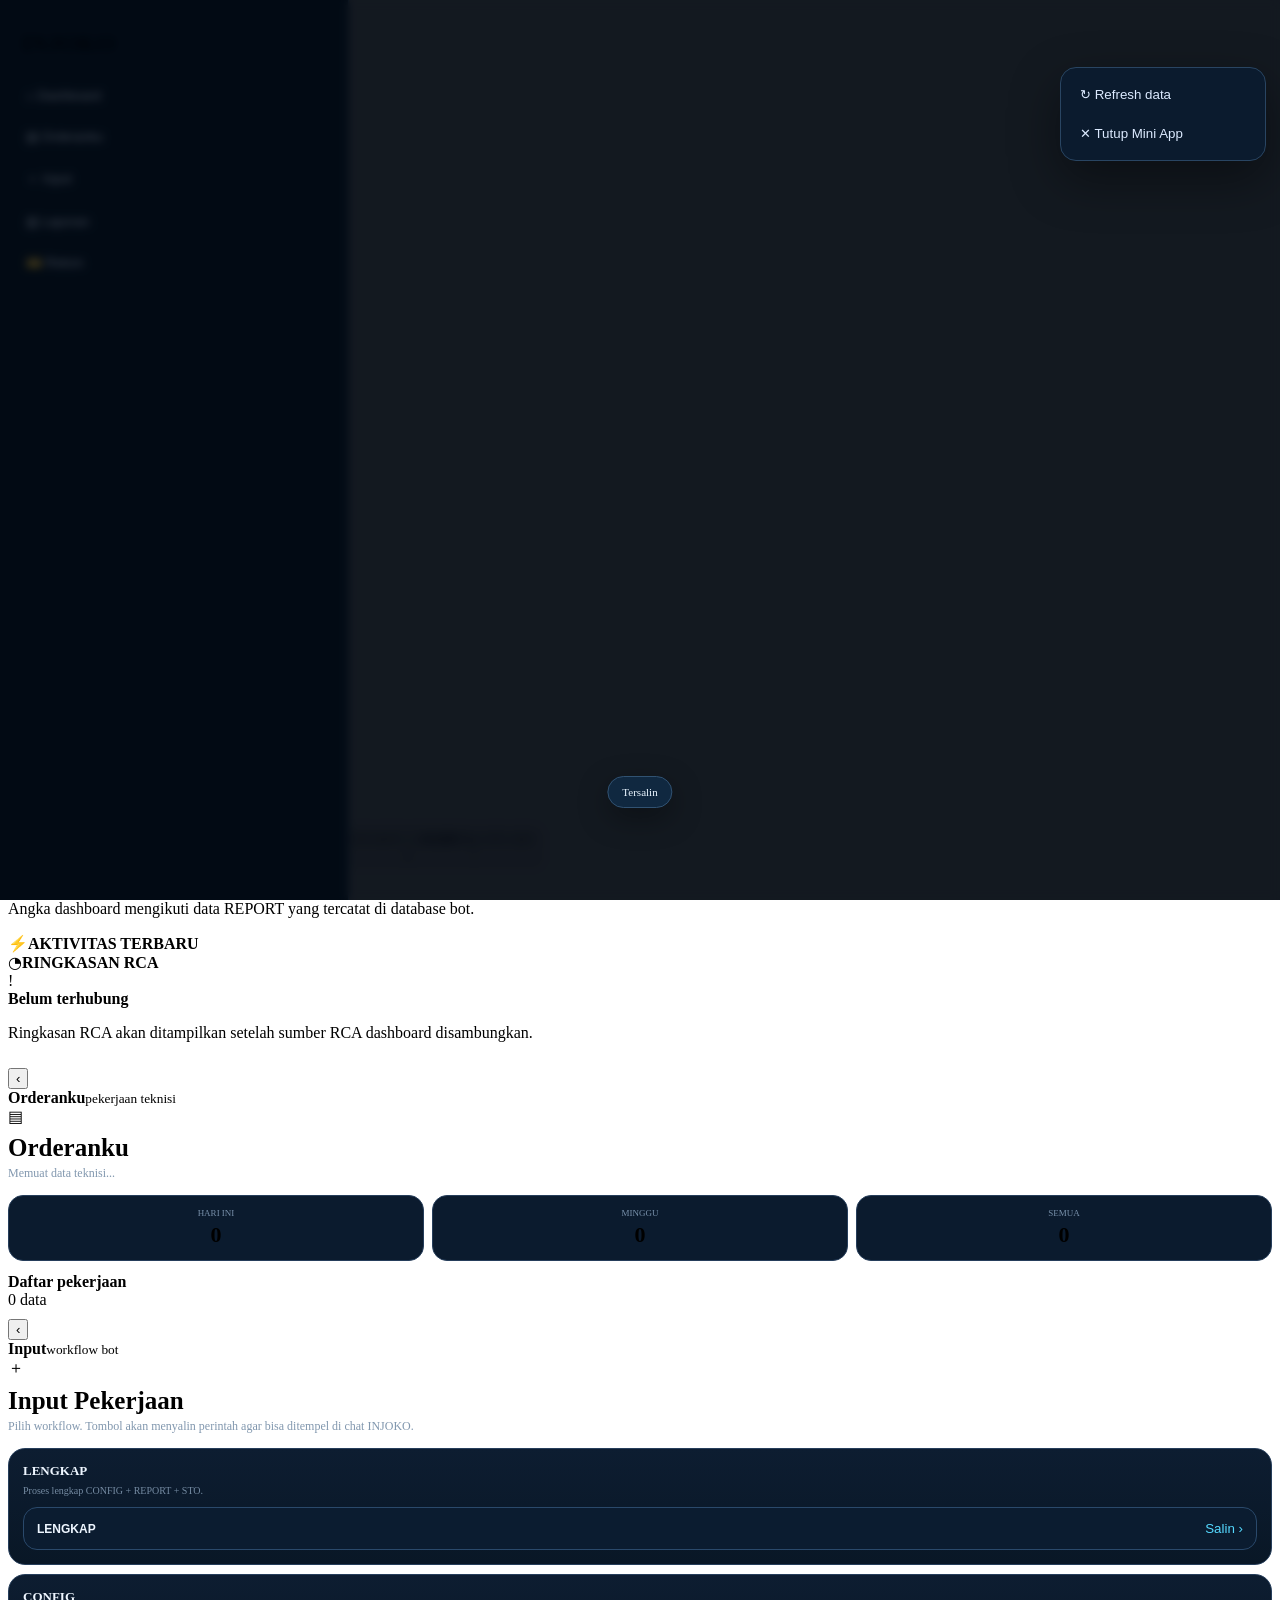
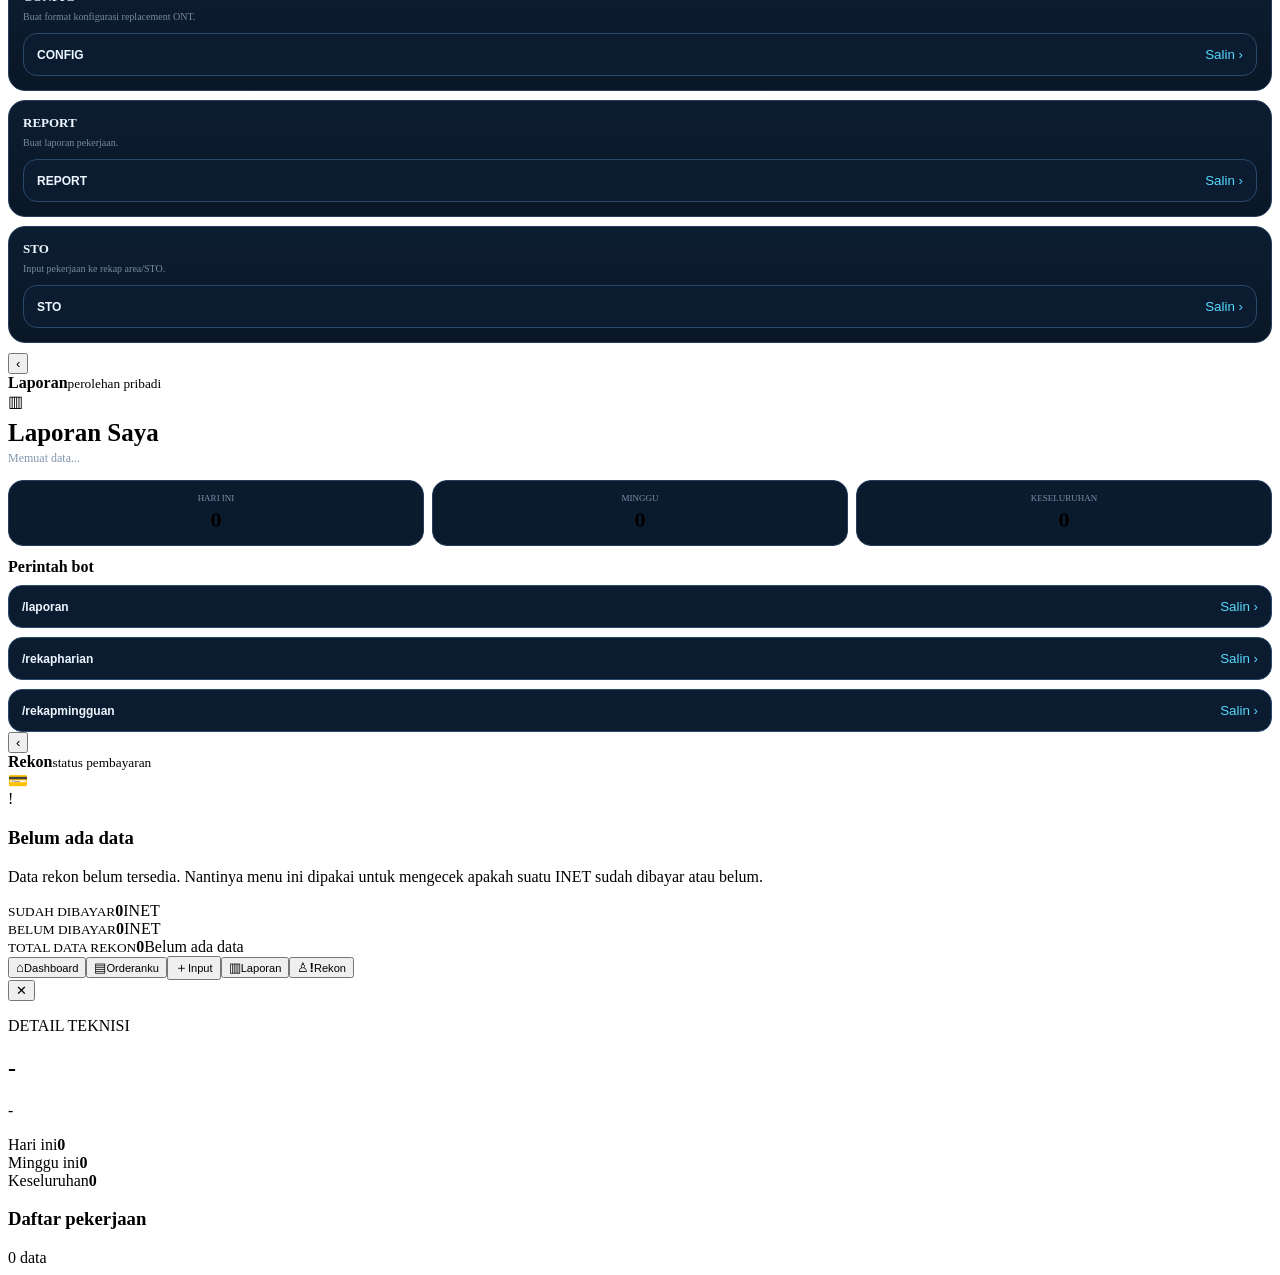
==== commit 9435c117: "fix: apply INJOKO branding in static Mini App HTML" ====
--- a/webapp/index.html
+++ b/webapp/index.html
@@ -4,7 +4,7 @@
   <meta charset="utf-8" />
   <meta name="viewport" content="width=device-width,initial-scale=1,viewport-fit=cover" />
   <meta name="theme-color" content="#06111f" />
-  <title>Kerja BOT - Dashboard</title>
+  <title>INJOKO - Dashboard</title>
   <link rel="stylesheet" href="/styles.css" />
   <script src="https://telegram.org/js/telegram-web-app.js"></script>
   <style>
@@ -16,7 +16,7 @@
     <section id="dashboardPage" class="page-view">
       <header class="app-header">
         <button id="menuButton" class="round-btn" aria-label="Menu">☰</button>
-        <div class="brand-center"><strong>Kerja BOT <span class="verified">◆</span></strong><small>mini app</small></div>
+        <div class="brand-center"><strong>INJOKO <span class="verified">◆</span></strong><small>mini app</small></div>
         <button id="moreButton" class="round-btn" aria-label="Lainnya">•••</button>
       </header>
       <section class="welcome-row"><div><span class="hello">👋 Selamat datang,</span><div class="name-row"><h1 id="welcomeName">Teknisi</h1><span class="role-badge">TEKNISI</span></div><p id="currentDate" class="date-line">Memuat tanggal...</p></div><div class="period-pill"><span>▣</span><div><small>Periode</small><strong id="periodPillLabel">Hari Ini</strong></div></div></section>
@@ -34,17 +34,17 @@
 
     <section id="ordersPage" class="page-view hidden tool-page"><header class="app-header"><button class="round-btn" data-back-dashboard>‹</button><div class="brand-center"><strong>Orderanku</strong><small>pekerjaan teknisi</small></div><span class="round-btn ghost">▤</span></header><h1 class="tool-title">Orderanku</h1><p class="tool-sub" id="ordersIdentity">Memuat data teknisi...</p><div id="myOrderSummary" class="my-summary"><div><span>HARI INI</span><strong>0</strong></div><div><span>MINGGU</span><strong>0</strong></div><div><span>SEMUA</span><strong>0</strong></div></div><section class="panel"><div class="panel-head"><div><strong>Daftar pekerjaan</strong></div><span id="myOrderCount" class="panel-meta">0 data</span></div><div id="myOrdersList" class="mini-order-list"></div></section></section>
 
-    <section id="inputPage" class="page-view hidden tool-page"><header class="app-header"><button class="round-btn" data-back-dashboard>‹</button><div class="brand-center"><strong>Input</strong><small>workflow bot</small></div><span class="round-btn ghost">＋</span></header><h1 class="tool-title">Input Pekerjaan</h1><p class="tool-sub">Pilih workflow. Tombol akan menyalin perintah agar bisa ditempel di chat Kerja BOT.</p><div class="tool-list"><article class="tool-card"><strong>LENGKAP</strong><small>Proses lengkap CONFIG + REPORT + STO.</small><button class="tool-action" data-copy-command="LENGKAP"><b>LENGKAP</b><span>Salin ›</span></button></article><article class="tool-card"><strong>CONFIG</strong><small>Buat format konfigurasi replacement ONT.</small><button class="tool-action" data-copy-command="CONFIG"><b>CONFIG</b><span>Salin ›</span></button></article><article class="tool-card"><strong>REPORT</strong><small>Buat laporan pekerjaan.</small><button class="tool-action" data-copy-command="REPORT"><b>REPORT</b><span>Salin ›</span></button></article><article class="tool-card"><strong>STO</strong><small>Input pekerjaan ke rekap area/STO.</small><button class="tool-action" data-copy-command="STO"><b>STO</b><span>Salin ›</span></button></article></div></section>
+    <section id="inputPage" class="page-view hidden tool-page"><header class="app-header"><button class="round-btn" data-back-dashboard>‹</button><div class="brand-center"><strong>Input</strong><small>workflow bot</small></div><span class="round-btn ghost">＋</span></header><h1 class="tool-title">Input Pekerjaan</h1><p class="tool-sub">Pilih workflow. Tombol akan menyalin perintah agar bisa ditempel di chat INJOKO.</p><div class="tool-list"><article class="tool-card"><strong>LENGKAP</strong><small>Proses lengkap CONFIG + REPORT + STO.</small><button class="tool-action" data-copy-command="LENGKAP"><b>LENGKAP</b><span>Salin ›</span></button></article><article class="tool-card"><strong>CONFIG</strong><small>Buat format konfigurasi replacement ONT.</small><button class="tool-action" data-copy-command="CONFIG"><b>CONFIG</b><span>Salin ›</span></button></article><article class="tool-card"><strong>REPORT</strong><small>Buat laporan pekerjaan.</small><button class="tool-action" data-copy-command="REPORT"><b>REPORT</b><span>Salin ›</span></button></article><article class="tool-card"><strong>STO</strong><small>Input pekerjaan ke rekap area/STO.</small><button class="tool-action" data-copy-command="STO"><b>STO</b><span>Salin ›</span></button></article></div></section>
 
     <section id="reportsPage" class="page-view hidden tool-page"><header class="app-header"><button class="round-btn" data-back-dashboard>‹</button><div class="brand-center"><strong>Laporan</strong><small>perolehan pribadi</small></div><span class="round-btn ghost">▥</span></header><h1 class="tool-title">Laporan Saya</h1><p class="tool-sub" id="reportIdentity">Memuat data...</p><div id="reportSummary" class="my-summary"><div><span>HARI INI</span><strong>0</strong></div><div><span>MINGGU</span><strong>0</strong></div><div><span>KESELURUHAN</span><strong>0</strong></div></div><section class="panel"><div class="panel-head"><div><strong>Perintah bot</strong></div></div><button class="tool-action" data-copy-command="/laporan"><b>/laporan</b><span>Salin ›</span></button><button class="tool-action" data-copy-command="/rekapharian"><b>/rekapharian</b><span>Salin ›</span></button><button class="tool-action" data-copy-command="/rekapmingguan"><b>/rekapmingguan</b><span>Salin ›</span></button></section></section>
 
-    <section id="payrollPage" class="page-view hidden"><header class="app-header"><button class="round-btn" data-back-dashboard>‹</button><div class="brand-center"><strong>Payroll</strong><small>status pembayaran</small></div><span class="round-btn ghost">💳</span></header><section class="payroll-hero panel"><div class="warning-orb">!</div><h1>Belum ada data</h1><p>Data payroll belum tersedia. Nantinya menu ini dipakai untuk mengecek apakah suatu INET sudah dibayar atau belum.</p></section><section class="payroll-grid"><article class="pay-stat"><small>SUDAH DIBAYAR</small><strong>0</strong><span>INET</span></article><article class="pay-stat"><small>BELUM DIBAYAR</small><strong>0</strong><span>INET</span></article><article class="pay-stat wide"><small>TOTAL DATA PAYROLL</small><strong>0</strong><span>Belum ada data</span></article></section></section>
+    <section id="payrollPage" class="page-view hidden"><header class="app-header"><button class="round-btn" data-back-dashboard>‹</button><div class="brand-center"><strong>Rekon</strong><small>status pembayaran</small></div><span class="round-btn ghost">💳</span></header><section class="payroll-hero panel"><div class="warning-orb">!</div><h1>Belum ada data</h1><p>Data rekon belum tersedia. Nantinya menu ini dipakai untuk mengecek apakah suatu INET sudah dibayar atau belum.</p></section><section class="payroll-grid"><article class="pay-stat"><small>SUDAH DIBAYAR</small><strong>0</strong><span>INET</span></article><article class="pay-stat"><small>BELUM DIBAYAR</small><strong>0</strong><span>INET</span></article><article class="pay-stat wide"><small>TOTAL DATA REKON</small><strong>0</strong><span>Belum ada data</span></article></section></section>
 
-    <nav class="bottom-nav"><button class="nav-item active" data-page="dashboardPage"><span>⌂</span><small>Dashboard</small></button><button class="nav-item" data-page="ordersPage"><span>▤</span><small>Orderanku</small></button><button class="nav-item nav-plus" data-page="inputPage"><span>＋</span><small>Input</small></button><button class="nav-item" data-page="reportsPage"><span>▥</span><small>Laporan</small></button><button class="nav-item payroll-nav" data-page="payrollPage"><span>♙<b>!</b></span><small>Payroll</small></button></nav>
+    <nav class="bottom-nav"><button class="nav-item active" data-page="dashboardPage"><span>⌂</span><small>Dashboard</small></button><button class="nav-item" data-page="ordersPage"><span>▤</span><small>Orderanku</small></button><button class="nav-item nav-plus" data-page="inputPage"><span>＋</span><small>Input</small></button><button class="nav-item" data-page="reportsPage"><span>▥</span><small>Laporan</small></button><button class="nav-item payroll-nav" data-page="payrollPage"><span>♙<b>!</b></span><small>Rekon</small></button></nav>
 
     <section id="detailPanel" class="detail-panel hidden"><div class="detail-backdrop" data-close-detail></div><article class="detail-sheet"><div class="detail-handle"></div><button class="close-detail" data-close-detail>✕</button><p class="section-kicker">DETAIL TEKNISI</p><h2 id="detailName">-</h2><p id="detailNik" class="subtle">-</p><div class="detail-metrics"><div><span>Hari ini</span><strong id="detailDaily">0</strong></div><div><span>Minggu ini</span><strong id="detailWeekly">0</strong></div><div><span>Keseluruhan</span><strong id="detailAll">0</strong></div></div><div class="section-heading compact"><h3>Daftar pekerjaan</h3><span id="detailCount">0 data</span></div><div id="detailOrders" class="detail-orders"></div></article></section>
 
-    <section id="drawer" class="drawer hidden"><div class="drawer-backdrop" data-close-drawer></div><aside class="drawer-sheet"><h2>Kerja BOT</h2><button class="drawer-link" data-drawer-page="dashboardPage">⌂ Dashboard</button><button class="drawer-link" data-drawer-page="ordersPage">▤ Orderanku</button><button class="drawer-link" data-drawer-page="inputPage">＋ Input</button><button class="drawer-link" data-drawer-page="reportsPage">▥ Laporan</button><button class="drawer-link" data-drawer-page="payrollPage">💳 Payroll</button></aside></section>
+    <section id="drawer" class="drawer hidden"><div class="drawer-backdrop" data-close-drawer></div><aside class="drawer-sheet"><h2>INJOKO</h2><button class="drawer-link" data-drawer-page="dashboardPage">⌂ Dashboard</button><button class="drawer-link" data-drawer-page="ordersPage">▤ Orderanku</button><button class="drawer-link" data-drawer-page="inputPage">＋ Input</button><button class="drawer-link" data-drawer-page="reportsPage">▥ Laporan</button><button class="drawer-link" data-drawer-page="payrollPage">💳 Rekon</button></aside></section>
     <section id="moreMenu" class="more-menu hidden"><div class="more-backdrop" data-close-more></div><div class="more-box"><button id="refreshButton">↻ Refresh data</button><button id="closeMiniAppButton">✕ Tutup Mini App</button></div></section>
     <div id="toast" class="toast hidden">Tersalin</div>
   </main>
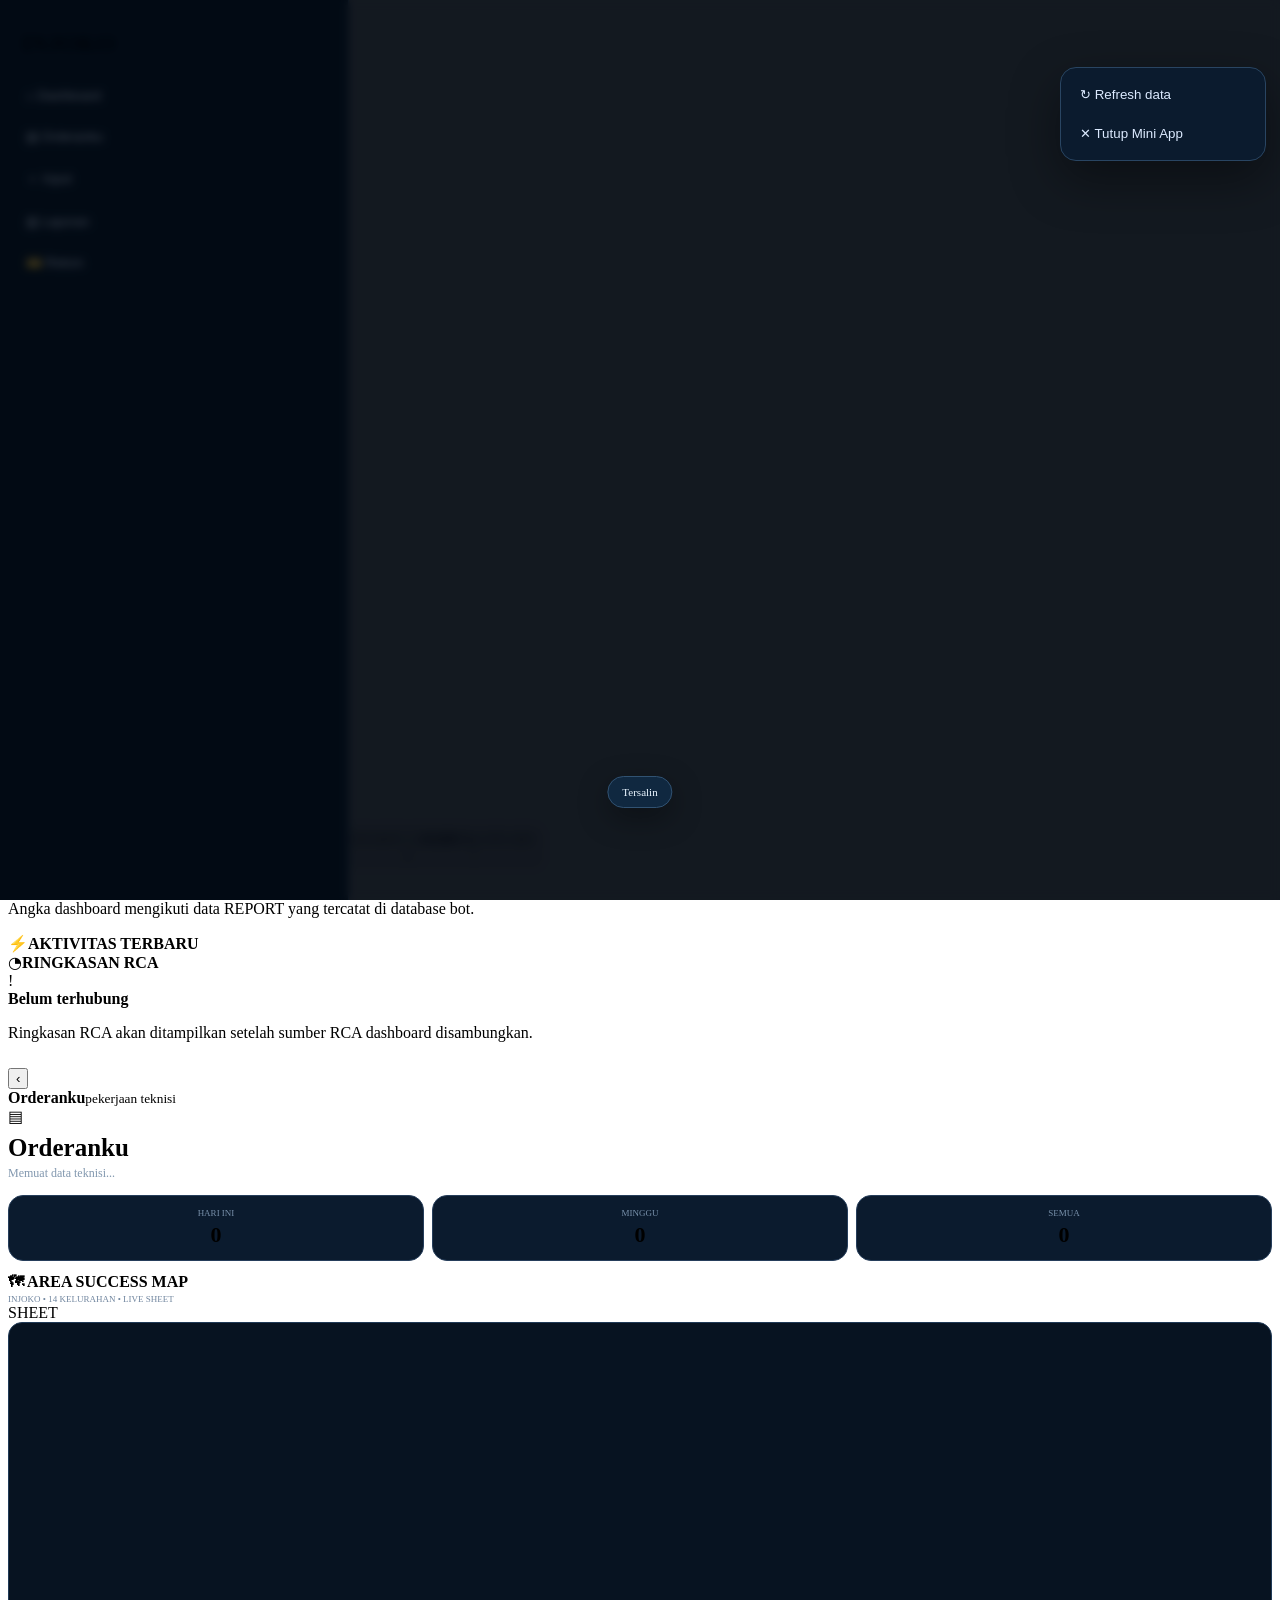
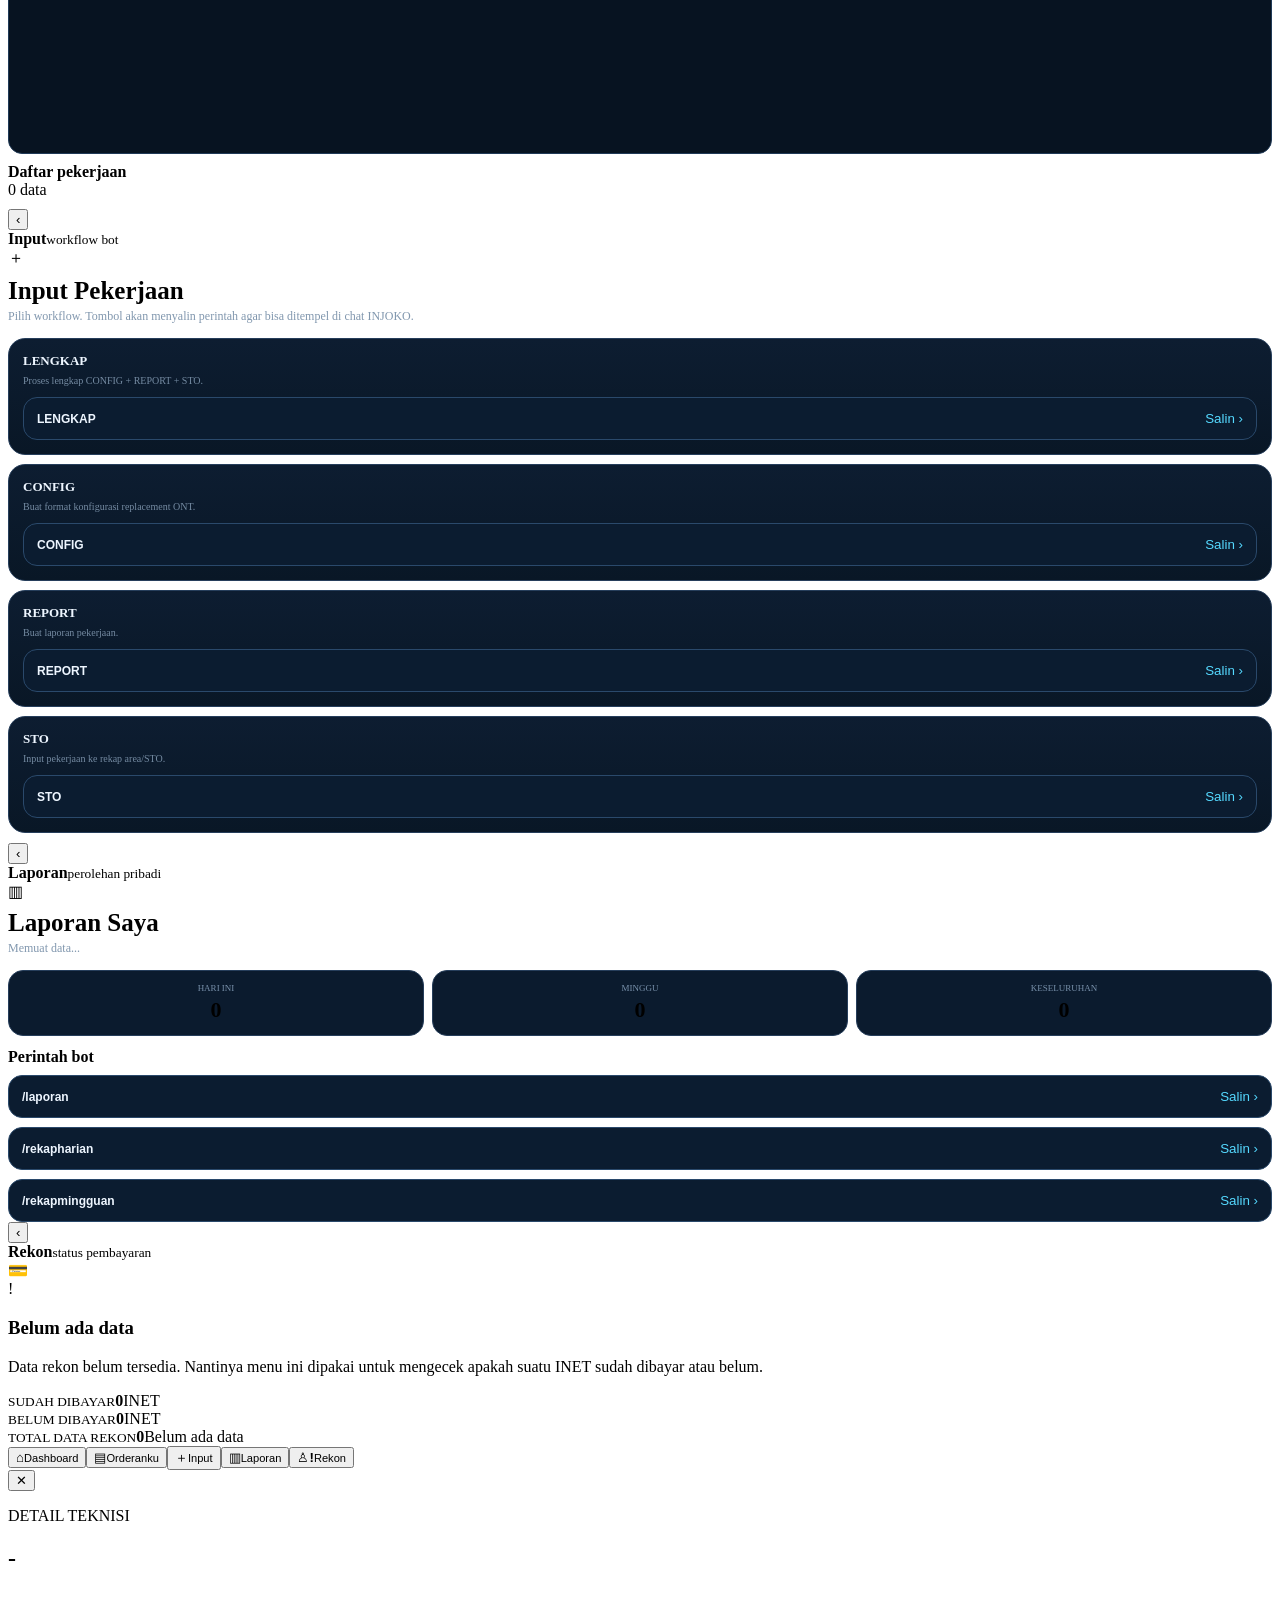
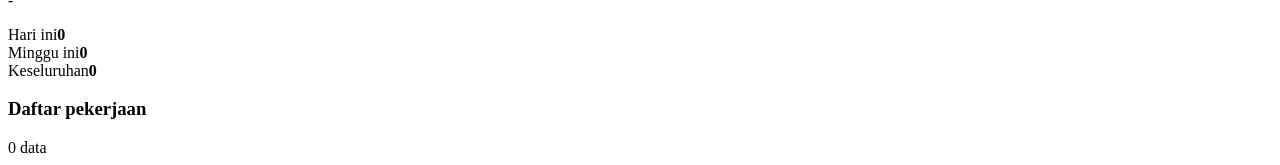
==== commit c9467c6f: "Add INJOKO Area Success Map to Orderanku website" ====
--- a/webapp/index.html
+++ b/webapp/index.html
@@ -32,7 +32,7 @@
       </section>
     </section>
 
-    <section id="ordersPage" class="page-view hidden tool-page"><header class="app-header"><button class="round-btn" data-back-dashboard>‹</button><div class="brand-center"><strong>Orderanku</strong><small>pekerjaan teknisi</small></div><span class="round-btn ghost">▤</span></header><h1 class="tool-title">Orderanku</h1><p class="tool-sub" id="ordersIdentity">Memuat data teknisi...</p><div id="myOrderSummary" class="my-summary"><div><span>HARI INI</span><strong>0</strong></div><div><span>MINGGU</span><strong>0</strong></div><div><span>SEMUA</span><strong>0</strong></div></div><section class="panel"><div class="panel-head"><div><strong>Daftar pekerjaan</strong></div><span id="myOrderCount" class="panel-meta">0 data</span></div><div id="myOrdersList" class="mini-order-list"></div></section></section>
+    <section id="ordersPage" class="page-view hidden tool-page"><header class="app-header"><button class="round-btn" data-back-dashboard>‹</button><div class="brand-center"><strong>Orderanku</strong><small>pekerjaan teknisi</small></div><span class="round-btn ghost">▤</span></header><h1 class="tool-title">Orderanku</h1><p class="tool-sub" id="ordersIdentity">Memuat data teknisi...</p><div id="myOrderSummary" class="my-summary"><div><span>HARI INI</span><strong>0</strong></div><div><span>MINGGU</span><strong>0</strong></div><div><span>SEMUA</span><strong>0</strong></div></div><section class="panel" id="injokoSuccessMapPanel"><div class="panel-head"><div><strong>🗺 AREA SUCCESS MAP</strong><small style="display:block;color:#71869f;font-size:9px;margin-top:3px">INJOKO • 14 KELURAHAN • LIVE SHEET</small></div><span id="injokoMapSource" class="panel-meta">SHEET</span></div><div id="injokoWebsiteAreaMap" style="height:430px;border-radius:14px;overflow:hidden;border:1px solid #203a57;background:#071321"></div><div id="injokoAreaMapLegend" style="display:grid;gap:7px;margin-top:9px"></div></section><section class="panel"><div class="panel-head"><div><strong>Daftar pekerjaan</strong></div><span id="myOrderCount" class="panel-meta">0 data</span></div><div id="myOrdersList" class="mini-order-list"></div></section></section>
 
     <section id="inputPage" class="page-view hidden tool-page"><header class="app-header"><button class="round-btn" data-back-dashboard>‹</button><div class="brand-center"><strong>Input</strong><small>workflow bot</small></div><span class="round-btn ghost">＋</span></header><h1 class="tool-title">Input Pekerjaan</h1><p class="tool-sub">Pilih workflow. Tombol akan menyalin perintah agar bisa ditempel di chat INJOKO.</p><div class="tool-list"><article class="tool-card"><strong>LENGKAP</strong><small>Proses lengkap CONFIG + REPORT + STO.</small><button class="tool-action" data-copy-command="LENGKAP"><b>LENGKAP</b><span>Salin ›</span></button></article><article class="tool-card"><strong>CONFIG</strong><small>Buat format konfigurasi replacement ONT.</small><button class="tool-action" data-copy-command="CONFIG"><b>CONFIG</b><span>Salin ›</span></button></article><article class="tool-card"><strong>REPORT</strong><small>Buat laporan pekerjaan.</small><button class="tool-action" data-copy-command="REPORT"><b>REPORT</b><span>Salin ›</span></button></article><article class="tool-card"><strong>STO</strong><small>Input pekerjaan ke rekap area/STO.</small><button class="tool-action" data-copy-command="STO"><b>STO</b><span>Salin ›</span></button></article></div></section>
 
@@ -52,8 +52,8 @@
   <script src="/app.js"></script>
   <script src="/ticket_bridge.js"></script>
   <script src="/workflow_area.js"></script>
+  <script src="/injoko_area_map.js"></script>
   <script src="/report_upgrade.js"></script>
   <script src="/navigation_back.js"></script>
-  <script src="/leaderboard_identity_fix.js?v=2"></script>
 </body>
 </html>
